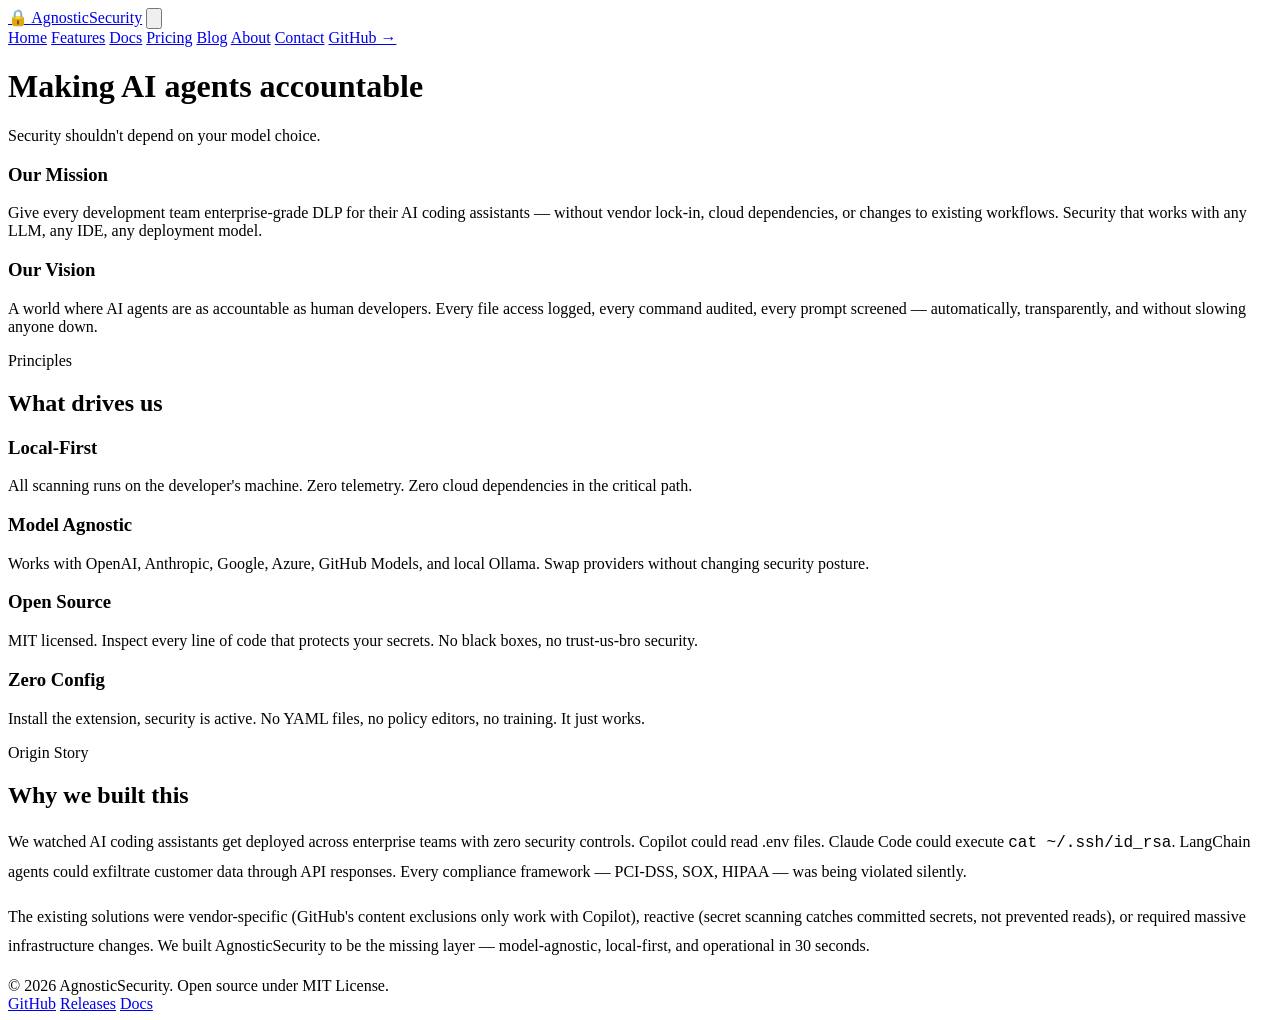
==== about.html @ e96e325e "feat: add features, pricing, blog, about, and contact pages Matches sentinel-site page structure: 7 " ====
<!DOCTYPE html>
<html lang="en">
<head>
  <meta charset="UTF-8">
  <meta name="viewport" content="width=device-width, initial-scale=1.0">
  <title>About — AgnosticSecurity</title>
  <link rel="icon" href="data:image/svg+xml,<svg xmlns='http://www.w3.org/2000/svg' viewBox='0 0 100 100'><text y='.9em' font-size='90'>🔒</text></svg>">
  <link rel="preconnect" href="https://fonts.googleapis.com">
  <link rel="preconnect" href="https://fonts.gstatic.com" crossorigin>
  <link href="https://fonts.googleapis.com/css2?family=Inter:wght@400;500;600;700;800&family=JetBrains+Mono:wght@400;500;600&display=swap" rel="stylesheet">
  <link rel="stylesheet" href="css/style.css">
</head>
<body>
  <nav class="nav">
    <div class="nav-inner">
      <a href="index.html" class="nav-brand"><span class="icon">🔒</span> <span class="highlight">Agnostic</span>Security</a>
      <button class="nav-toggle" aria-label="Menu"><svg viewBox="0 0 24 24" fill="none" stroke="currentColor" stroke-width="2"><path d="M4 6h16M4 12h16M4 18h16"/></svg></button>
      <div class="nav-links">
        <a href="index.html">Home</a>
        <a href="features.html">Features</a>
        <a href="docs.html">Docs</a>
        <a href="pricing.html">Pricing</a>
        <a href="blog.html">Blog</a>
        <a href="about.html" class="active">About</a>
        <a href="contact.html">Contact</a>
        <a href="https://github.com/kaushikdharamshi/AgnosticSecurity" class="nav-cta">GitHub →</a>
      </div>
    </div>
  </nav>

  <div class="page-header">
    <h1>Making AI agents accountable</h1>
    <p>Security shouldn't depend on your model choice.</p>
  </div>

  <section>
    <div class="container">
      <div class="grid-2">
        <div class="card">
          <h3>Our Mission</h3>
          <p>Give every development team enterprise-grade DLP for their AI coding assistants — without vendor lock-in, cloud dependencies, or changes to existing workflows. Security that works with any LLM, any IDE, any deployment model.</p>
        </div>
        <div class="card">
          <h3>Our Vision</h3>
          <p>A world where AI agents are as accountable as human developers. Every file access logged, every command audited, every prompt screened — automatically, transparently, and without slowing anyone down.</p>
        </div>
      </div>
    </div>
  </section>

  <section class="bg-warm">
    <div class="container">
      <div class="section-header center">
        <span class="section-eyebrow"><span class="dot"></span> Principles</span>
        <h2 class="section-title">What drives us</h2>
      </div>
      <div class="grid-4">
        <div class="card">
          <h3>Local-First</h3>
          <p>All scanning runs on the developer's machine. Zero telemetry. Zero cloud dependencies in the critical path.</p>
        </div>
        <div class="card">
          <h3>Model Agnostic</h3>
          <p>Works with OpenAI, Anthropic, Google, Azure, GitHub Models, and local Ollama. Swap providers without changing security posture.</p>
        </div>
        <div class="card">
          <h3>Open Source</h3>
          <p>MIT licensed. Inspect every line of code that protects your secrets. No black boxes, no trust-us-bro security.</p>
        </div>
        <div class="card">
          <h3>Zero Config</h3>
          <p>Install the extension, security is active. No YAML files, no policy editors, no training. It just works.</p>
        </div>
      </div>
    </div>
  </section>

  <section>
    <div class="container">
      <div class="section-header center">
        <span class="section-eyebrow"><span class="dot"></span> Origin Story</span>
        <h2 class="section-title">Why we built this</h2>
      </div>
      <div class="container-narrow">
        <p style="color: var(--text-secondary); line-height: 1.8; font-size: 1rem;">
          We watched AI coding assistants get deployed across enterprise teams with zero security controls. Copilot could read .env files. Claude Code could execute <code>cat ~/.ssh/id_rsa</code>. LangChain agents could exfiltrate customer data through API responses. Every compliance framework — PCI-DSS, SOX, HIPAA — was being violated silently.
        </p>
        <p style="color: var(--text-secondary); line-height: 1.8; font-size: 1rem; margin-top: 1rem;">
          The existing solutions were vendor-specific (GitHub's content exclusions only work with Copilot), reactive (secret scanning catches committed secrets, not prevented reads), or required massive infrastructure changes. We built AgnosticSecurity to be the missing layer — model-agnostic, local-first, and operational in 30 seconds.
        </p>
      </div>
    </div>
  </section>

  <footer class="simple-footer">
    <div class="simple-footer-inner">
      <span class="simple-footer-copy">© 2026 AgnosticSecurity. Open source under MIT License.</span>
      <div class="simple-footer-links">
        <a href="https://github.com/kaushikdharamshi/AgnosticSecurity">GitHub</a>
        <a href="https://github.com/kaushikdharamshi/AgnosticSecurity/releases">Releases</a>
        <a href="docs.html">Docs</a>
      </div>
    </div>
  </footer>
  <script src="js/main.js"></script>
</body>
</html>
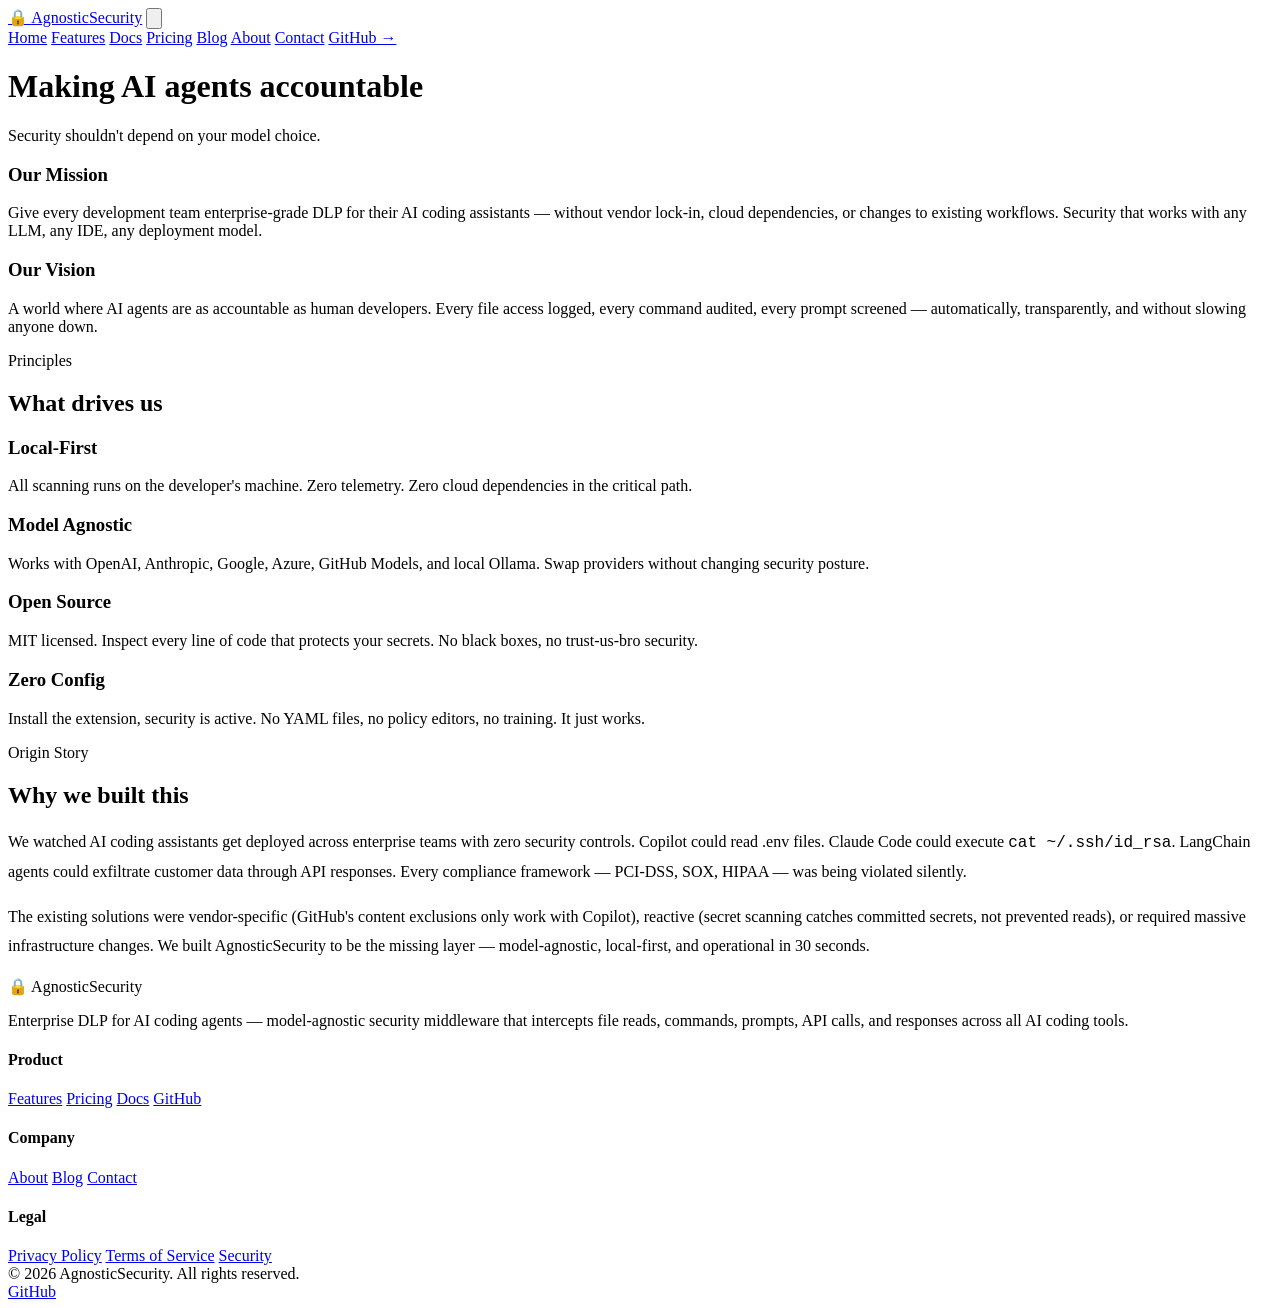
==== commit 924d1c5a: "fix: match sentinel site structure — full footer, split name fields, GPay payment, team profiles - A" ====
--- a/about.html
+++ b/about.html
@@ -92,13 +92,38 @@
     </div>
   </section>
 
-  <footer class="simple-footer">
-    <div class="simple-footer-inner">
-      <span class="simple-footer-copy">© 2026 AgnosticSecurity. Open source under MIT License.</span>
-      <div class="simple-footer-links">
-        <a href="https://github.com/kaushikdharamshi/AgnosticSecurity">GitHub</a>
-        <a href="https://github.com/kaushikdharamshi/AgnosticSecurity/releases">Releases</a>
-        <a href="docs.html">Docs</a>
+    <footer class="footer">
+    <div class="container">
+      <div class="footer-grid">
+        <div>
+          <div class="footer-brand"><span class="icon">🔒</span> AgnosticSecurity</div>
+          <p class="footer-desc">Enterprise DLP for AI coding agents — model-agnostic security middleware that intercepts file reads, commands, prompts, API calls, and responses across all AI coding tools.</p>
+        </div>
+        <div>
+          <h4>Product</h4>
+          <a href="features.html" class="footer-link">Features</a>
+          <a href="pricing.html" class="footer-link">Pricing</a>
+          <a href="docs.html" class="footer-link">Docs</a>
+          <a href="https://github.com/kaushikdharamshi/AgnosticSecurity" target="_blank" class="footer-link">GitHub</a>
+        </div>
+        <div>
+          <h4>Company</h4>
+          <a href="about.html" class="footer-link">About</a>
+          <a href="blog.html" class="footer-link">Blog</a>
+          <a href="contact.html" class="footer-link">Contact</a>
+        </div>
+        <div>
+          <h4>Legal</h4>
+          <a href="#" class="footer-link">Privacy Policy</a>
+          <a href="#" class="footer-link">Terms of Service</a>
+          <a href="#" class="footer-link">Security</a>
+        </div>
+      </div>
+      <div class="footer-bottom">
+        <span class="footer-copy">&copy; 2026 AgnosticSecurity. All rights reserved.</span>
+        <div class="footer-socials">
+          <a href="https://github.com/kaushikdharamshi/AgnosticSecurity" target="_blank">GitHub</a>
+        </div>
       </div>
     </div>
   </footer>
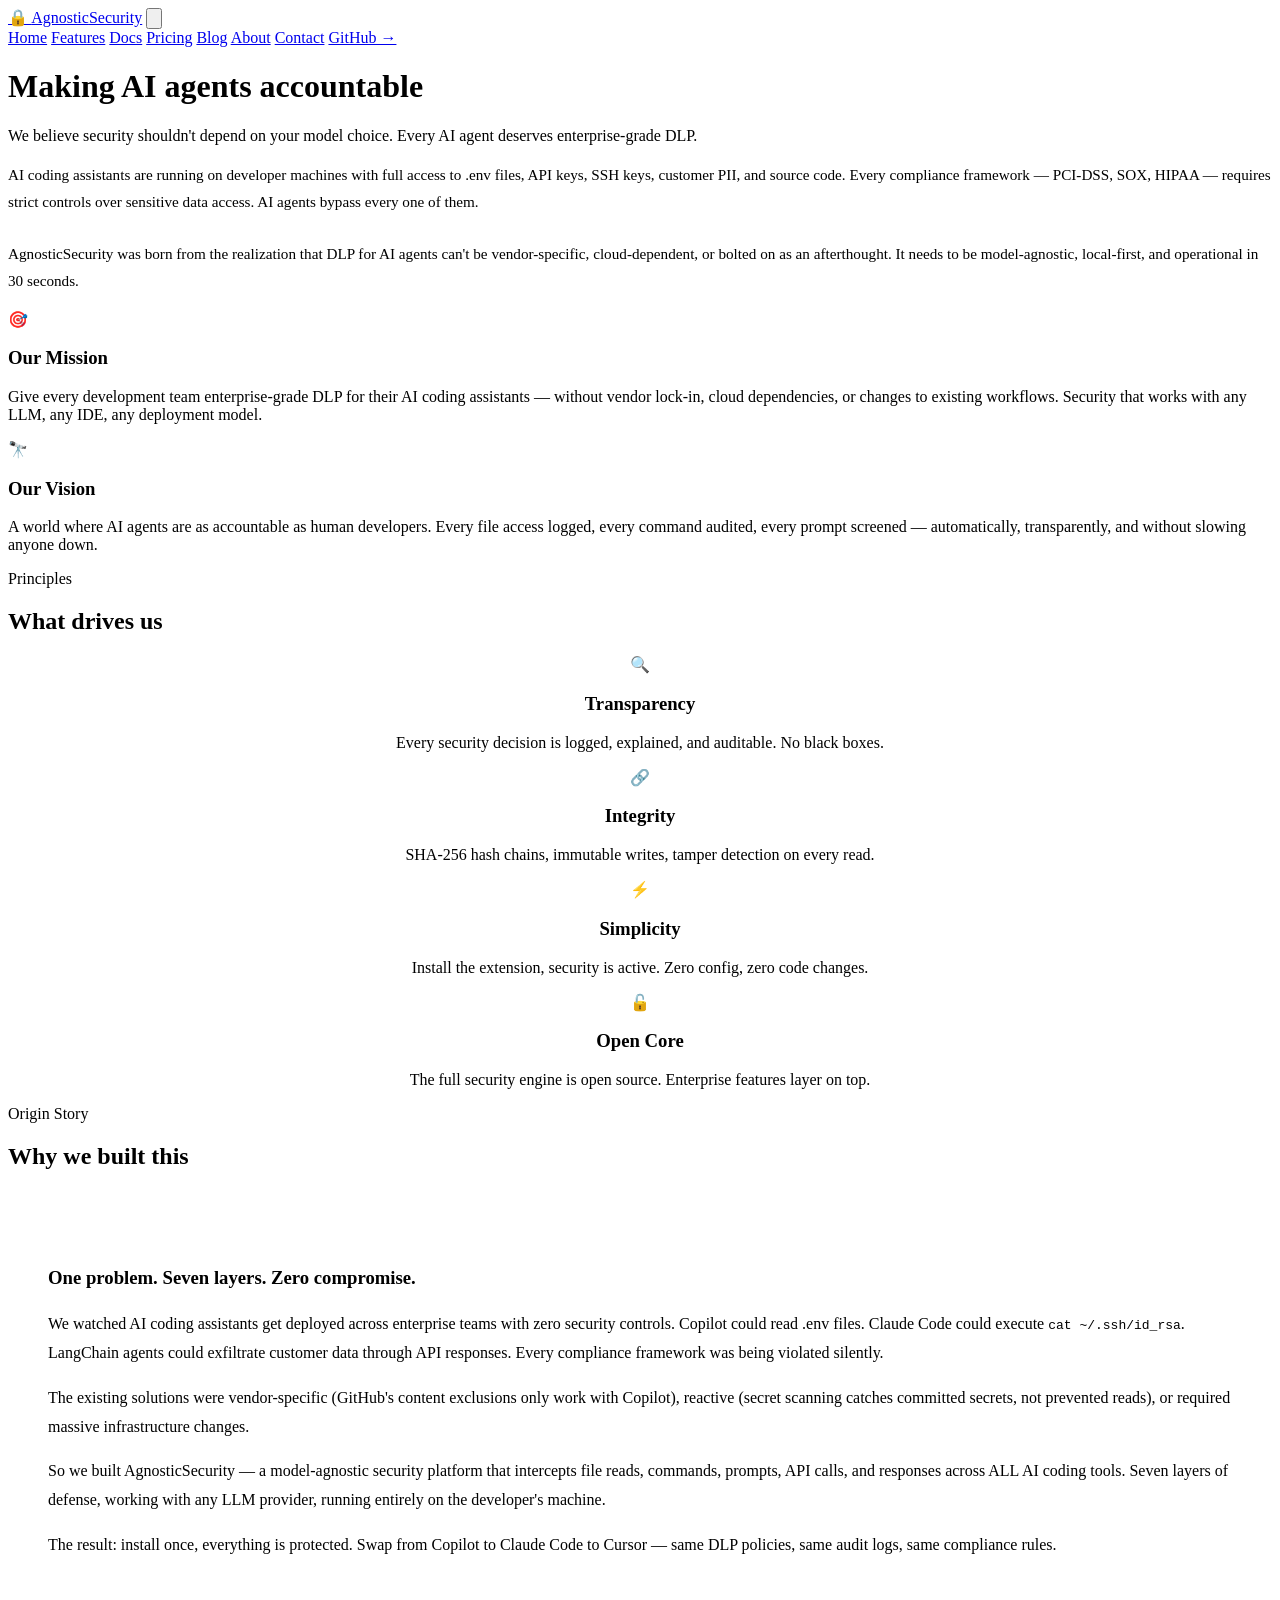
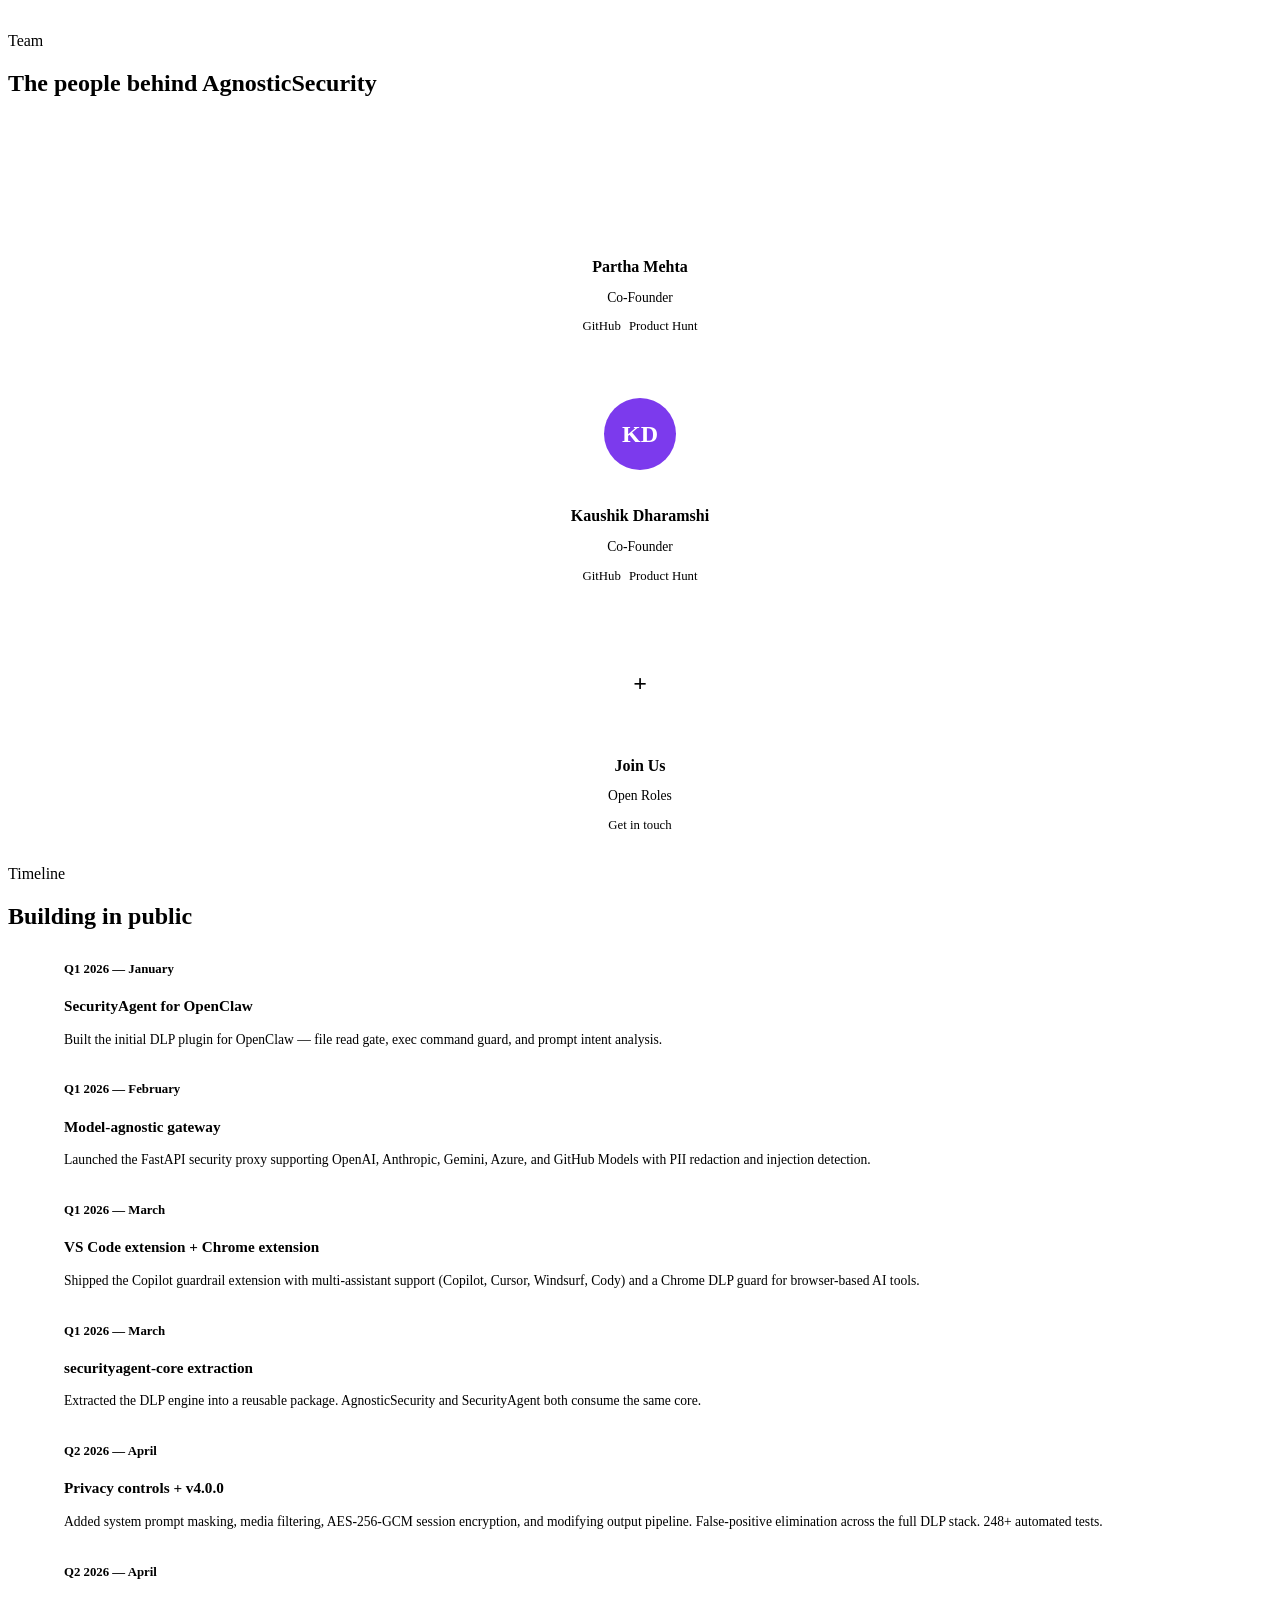
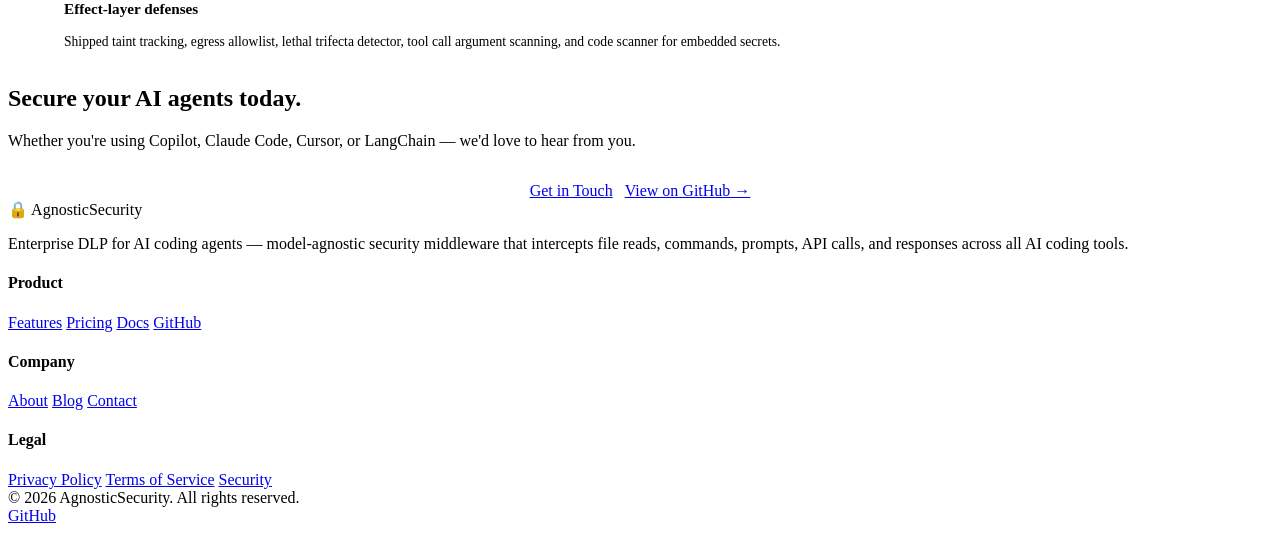
==== commit 1f8ccd5d: "fix: match sentinel — INR pricing, team cards, timeline, story block Pricing: changed from USD to IN" ====
--- a/about.html
+++ b/about.html
@@ -4,11 +4,32 @@
   <meta charset="UTF-8">
   <meta name="viewport" content="width=device-width, initial-scale=1.0">
   <title>About — AgnosticSecurity</title>
+  <meta name="description" content="Making AI agents accountable. Security shouldn't depend on your model choice.">
   <link rel="icon" href="data:image/svg+xml,<svg xmlns='http://www.w3.org/2000/svg' viewBox='0 0 100 100'><text y='.9em' font-size='90'>🔒</text></svg>">
   <link rel="preconnect" href="https://fonts.googleapis.com">
   <link rel="preconnect" href="https://fonts.gstatic.com" crossorigin>
   <link href="https://fonts.googleapis.com/css2?family=Inter:wght@400;500;600;700;800&family=JetBrains+Mono:wght@400;500;600&display=swap" rel="stylesheet">
   <link rel="stylesheet" href="css/style.css">
+  <style>
+    .story-block{background:var(--bg-surface);border:1px solid var(--border);border-radius:16px;padding:2.5rem;margin:2rem 0;line-height:1.8;color:var(--text-secondary);}
+    .story-block h3{color:var(--text);margin-bottom:1rem;}
+    .story-block p{margin-bottom:1rem;}
+    .story-block p:last-child{margin-bottom:0;}
+    .team-card{background:var(--bg-surface);border:1px solid var(--border);border-radius:16px;padding:2rem;text-align:center;}
+    .team-card .avatar{width:72px;height:72px;border-radius:50%;background:var(--accent);color:#fff;display:inline-flex;align-items:center;justify-content:center;font-size:1.5rem;font-weight:700;margin-bottom:1rem;}
+    .team-card h4{margin-bottom:0.25rem;}
+    .team-card p{font-size:0.85rem;color:var(--text-secondary);}
+    .team-social{display:flex;gap:0.5rem;justify-content:center;margin-top:0.75rem;}
+    .team-social a{font-size:0.8rem;color:var(--accent);text-decoration:none;}
+    .team-social a:hover{text-decoration:underline;}
+    .timeline{position:relative;padding-left:2rem;margin:2rem 0;}
+    .timeline::before{content:'';position:absolute;left:0;top:0;bottom:0;width:2px;background:var(--border);}
+    .timeline-item{position:relative;margin-bottom:2rem;padding-left:1.5rem;}
+    .timeline-item::before{content:'';position:absolute;left:-2.05rem;top:0.35rem;width:12px;height:12px;border-radius:50%;background:var(--accent);border:2px solid var(--bg);}
+    .timeline-item h4{margin-bottom:0.25rem;font-size:0.95rem;}
+    .timeline-item p{font-size:0.85rem;color:var(--text-secondary);line-height:1.6;}
+    .timeline-item .timeline-date{font-size:0.8rem;color:var(--accent);font-weight:600;margin-bottom:0.25rem;}
+  </style>
 </head>
 <body>
   <nav class="nav">
@@ -23,81 +44,192 @@
         <a href="blog.html">Blog</a>
         <a href="about.html" class="active">About</a>
         <a href="contact.html">Contact</a>
-        <a href="https://github.com/kaushikdharamshi/AgnosticSecurity" class="nav-cta">GitHub →</a>
+        <a href="https://github.com/kaushikdharamshi/AgnosticSecurity" class="nav-cta">GitHub &rarr;</a>
       </div>
     </div>
   </nav>
 
   <div class="page-header">
     <h1>Making AI agents accountable</h1>
-    <p>Security shouldn't depend on your model choice.</p>
+    <p>We believe security shouldn't depend on your model choice. Every AI agent deserves enterprise-grade DLP.</p>
   </div>
 
+  <!-- Intro -->
   <section>
-    <div class="container">
-      <div class="grid-2">
+    <div class="container-narrow">
+      <div class="fade-in" style="font-size:0.95rem;color:var(--text-secondary);line-height:1.8;">
+        <p style="margin-bottom:1.5rem;">AI coding assistants are running on developer machines with full access to .env files, API keys, SSH keys, customer PII, and source code. Every compliance framework &mdash; PCI-DSS, SOX, HIPAA &mdash; requires strict controls over sensitive data access. AI agents bypass every one of them.</p>
+        <p>AgnosticSecurity was born from the realization that DLP for AI agents can't be vendor-specific, cloud-dependent, or bolted on as an afterthought. It needs to be model-agnostic, local-first, and operational in 30 seconds.</p>
+      </div>
+    </div>
+  </section>
+
+  <!-- Mission / Vision -->
+  <section class="bg-warm">
+    <div class="container">
+      <div class="grid-2 fade-in" style="gap:2rem;">
         <div class="card">
+          <div class="card-icon indigo">🎯</div>
           <h3>Our Mission</h3>
-          <p>Give every development team enterprise-grade DLP for their AI coding assistants — without vendor lock-in, cloud dependencies, or changes to existing workflows. Security that works with any LLM, any IDE, any deployment model.</p>
+          <p>Give every development team enterprise-grade DLP for their AI coding assistants &mdash; without vendor lock-in, cloud dependencies, or changes to existing workflows. Security that works with any LLM, any IDE, any deployment model.</p>
         </div>
         <div class="card">
+          <div class="card-icon purple">🔭</div>
           <h3>Our Vision</h3>
-          <p>A world where AI agents are as accountable as human developers. Every file access logged, every command audited, every prompt screened — automatically, transparently, and without slowing anyone down.</p>
-        </div>
-      </div>
-    </div>
-  </section>
-
-  <section class="bg-warm">
-    <div class="container">
-      <div class="section-header center">
+          <p>A world where AI agents are as accountable as human developers. Every file access logged, every command audited, every prompt screened &mdash; automatically, transparently, and without slowing anyone down.</p>
+        </div>
+      </div>
+    </div>
+  </section>
+
+  <!-- Principles -->
+  <section>
+    <div class="container">
+      <div class="section-header center fade-in">
         <span class="section-eyebrow"><span class="dot"></span> Principles</span>
         <h2 class="section-title">What drives us</h2>
       </div>
-      <div class="grid-4">
-        <div class="card">
-          <h3>Local-First</h3>
-          <p>All scanning runs on the developer's machine. Zero telemetry. Zero cloud dependencies in the critical path.</p>
-        </div>
-        <div class="card">
-          <h3>Model Agnostic</h3>
-          <p>Works with OpenAI, Anthropic, Google, Azure, GitHub Models, and local Ollama. Swap providers without changing security posture.</p>
-        </div>
-        <div class="card">
-          <h3>Open Source</h3>
-          <p>MIT licensed. Inspect every line of code that protects your secrets. No black boxes, no trust-us-bro security.</p>
-        </div>
-        <div class="card">
-          <h3>Zero Config</h3>
-          <p>Install the extension, security is active. No YAML files, no policy editors, no training. It just works.</p>
-        </div>
-      </div>
-    </div>
-  </section>
-
-  <section>
-    <div class="container">
-      <div class="section-header center">
+      <div class="grid-4 fade-in">
+        <div class="card" style="text-align:center;">
+          <div class="card-icon indigo" style="margin:0 auto 1rem;">🔍</div>
+          <h3>Transparency</h3>
+          <p>Every security decision is logged, explained, and auditable. No black boxes.</p>
+        </div>
+        <div class="card" style="text-align:center;">
+          <div class="card-icon green" style="margin:0 auto 1rem;">🔗</div>
+          <h3>Integrity</h3>
+          <p>SHA-256 hash chains, immutable writes, tamper detection on every read.</p>
+        </div>
+        <div class="card" style="text-align:center;">
+          <div class="card-icon orange" style="margin:0 auto 1rem;">⚡</div>
+          <h3>Simplicity</h3>
+          <p>Install the extension, security is active. Zero config, zero code changes.</p>
+        </div>
+        <div class="card" style="text-align:center;">
+          <div class="card-icon purple" style="margin:0 auto 1rem;">🔓</div>
+          <h3>Open Core</h3>
+          <p>The full security engine is open source. Enterprise features layer on top.</p>
+        </div>
+      </div>
+    </div>
+  </section>
+
+  <!-- Origin Story -->
+  <section class="bg-warm">
+    <div class="container-narrow">
+      <div class="section-header fade-in">
         <span class="section-eyebrow"><span class="dot"></span> Origin Story</span>
         <h2 class="section-title">Why we built this</h2>
       </div>
-      <div class="container-narrow">
-        <p style="color: var(--text-secondary); line-height: 1.8; font-size: 1rem;">
-          We watched AI coding assistants get deployed across enterprise teams with zero security controls. Copilot could read .env files. Claude Code could execute <code>cat ~/.ssh/id_rsa</code>. LangChain agents could exfiltrate customer data through API responses. Every compliance framework — PCI-DSS, SOX, HIPAA — was being violated silently.
-        </p>
-        <p style="color: var(--text-secondary); line-height: 1.8; font-size: 1rem; margin-top: 1rem;">
-          The existing solutions were vendor-specific (GitHub's content exclusions only work with Copilot), reactive (secret scanning catches committed secrets, not prevented reads), or required massive infrastructure changes. We built AgnosticSecurity to be the missing layer — model-agnostic, local-first, and operational in 30 seconds.
-        </p>
-      </div>
-    </div>
-  </section>
-
-    <footer class="footer">
+      <div class="story-block fade-in">
+        <h3>One problem. Seven layers. Zero compromise.</h3>
+        <p>We watched AI coding assistants get deployed across enterprise teams with zero security controls. Copilot could read .env files. Claude Code could execute <code>cat ~/.ssh/id_rsa</code>. LangChain agents could exfiltrate customer data through API responses. Every compliance framework was being violated silently.</p>
+        <p>The existing solutions were vendor-specific (GitHub's content exclusions only work with Copilot), reactive (secret scanning catches committed secrets, not prevented reads), or required massive infrastructure changes.</p>
+        <p>So we built AgnosticSecurity &mdash; a model-agnostic security platform that intercepts file reads, commands, prompts, API calls, and responses across ALL AI coding tools. Seven layers of defense, working with any LLM provider, running entirely on the developer's machine.</p>
+        <p>The result: install once, everything is protected. Swap from Copilot to Claude Code to Cursor &mdash; same DLP policies, same audit logs, same compliance rules.</p>
+      </div>
+    </div>
+  </section>
+
+  <!-- Team -->
+  <section>
+    <div class="container">
+      <div class="section-header center fade-in">
+        <span class="section-eyebrow"><span class="dot"></span> Team</span>
+        <h2 class="section-title">The people behind AgnosticSecurity</h2>
+      </div>
+      <div class="grid-4 fade-in">
+        <div class="team-card">
+          <div class="avatar">PM</div>
+          <h4>Partha Mehta</h4>
+          <p>Co-Founder</p>
+          <div class="team-social">
+            <a href="https://github.com/parthamehta123" target="_blank">GitHub</a>
+            <a href="https://www.producthunt.com/@partha_mehta" target="_blank">Product Hunt</a>
+          </div>
+        </div>
+        <div class="team-card">
+          <div class="avatar" style="background:#7c3aed;">KD</div>
+          <h4>Kaushik Dharamshi</h4>
+          <p>Co-Founder</p>
+          <div class="team-social">
+            <a href="https://github.com/kaushikdharamshi" target="_blank">GitHub</a>
+            <a href="https://www.producthunt.com/@kaushik_dharamshi" target="_blank">Product Hunt</a>
+          </div>
+        </div>
+        <div class="team-card">
+          <div class="avatar" style="background:var(--border);color:var(--text-secondary);">+</div>
+          <h4>Join Us</h4>
+          <p>Open Roles</p>
+          <div class="team-social">
+            <a href="contact.html">Get in touch</a>
+          </div>
+        </div>
+      </div>
+    </div>
+  </section>
+
+  <!-- Timeline -->
+  <section class="bg-warm">
+    <div class="container-narrow">
+      <div class="section-header fade-in">
+        <span class="section-eyebrow"><span class="dot"></span> Timeline</span>
+        <h2 class="section-title">Building in public</h2>
+      </div>
+      <div class="timeline fade-in">
+        <div class="timeline-item">
+          <div class="timeline-date">Q1 2026 — January</div>
+          <h4>SecurityAgent for OpenClaw</h4>
+          <p>Built the initial DLP plugin for OpenClaw — file read gate, exec command guard, and prompt intent analysis.</p>
+        </div>
+        <div class="timeline-item">
+          <div class="timeline-date">Q1 2026 — February</div>
+          <h4>Model-agnostic gateway</h4>
+          <p>Launched the FastAPI security proxy supporting OpenAI, Anthropic, Gemini, Azure, and GitHub Models with PII redaction and injection detection.</p>
+        </div>
+        <div class="timeline-item">
+          <div class="timeline-date">Q1 2026 — March</div>
+          <h4>VS Code extension + Chrome extension</h4>
+          <p>Shipped the Copilot guardrail extension with multi-assistant support (Copilot, Cursor, Windsurf, Cody) and a Chrome DLP guard for browser-based AI tools.</p>
+        </div>
+        <div class="timeline-item">
+          <div class="timeline-date">Q1 2026 — March</div>
+          <h4>securityagent-core extraction</h4>
+          <p>Extracted the DLP engine into a reusable package. AgnosticSecurity and SecurityAgent both consume the same core.</p>
+        </div>
+        <div class="timeline-item">
+          <div class="timeline-date">Q2 2026 — April</div>
+          <h4>Privacy controls + v4.0.0</h4>
+          <p>Added system prompt masking, media filtering, AES-256-GCM session encryption, and modifying output pipeline. False-positive elimination across the full DLP stack. 248+ automated tests.</p>
+        </div>
+        <div class="timeline-item">
+          <div class="timeline-date">Q2 2026 — April</div>
+          <h4>Effect-layer defenses</h4>
+          <p>Shipped taint tracking, egress allowlist, lethal trifecta detector, tool call argument scanning, and code scanner for embedded secrets.</p>
+        </div>
+      </div>
+    </div>
+  </section>
+
+  <!-- CTA -->
+  <section class="cta-section">
+    <div class="container-narrow fade-in">
+      <h2 class="section-title" style="position:relative;z-index:1;">Secure your AI agents today.</h2>
+      <p class="section-sub" style="margin:1rem auto 2rem;position:relative;z-index:1;">Whether you're using Copilot, Claude Code, Cursor, or LangChain &mdash; we'd love to hear from you.</p>
+      <div style="display:flex;gap:0.75rem;justify-content:center;flex-wrap:wrap;position:relative;z-index:1;">
+        <a href="contact.html" class="btn btn-primary btn-lg">Get in Touch</a>
+        <a href="https://github.com/kaushikdharamshi/AgnosticSecurity" target="_blank" class="btn btn-outline btn-lg">View on GitHub &rarr;</a>
+      </div>
+    </div>
+  </section>
+
+  <!-- Footer -->
+  <footer class="footer">
     <div class="container">
       <div class="footer-grid">
         <div>
           <div class="footer-brand"><span class="icon">🔒</span> AgnosticSecurity</div>
-          <p class="footer-desc">Enterprise DLP for AI coding agents — model-agnostic security middleware that intercepts file reads, commands, prompts, API calls, and responses across all AI coding tools.</p>
+          <p class="footer-desc">Enterprise DLP for AI coding agents &mdash; model-agnostic security middleware that intercepts file reads, commands, prompts, API calls, and responses across all AI coding tools.</p>
         </div>
         <div>
           <h4>Product</h4>
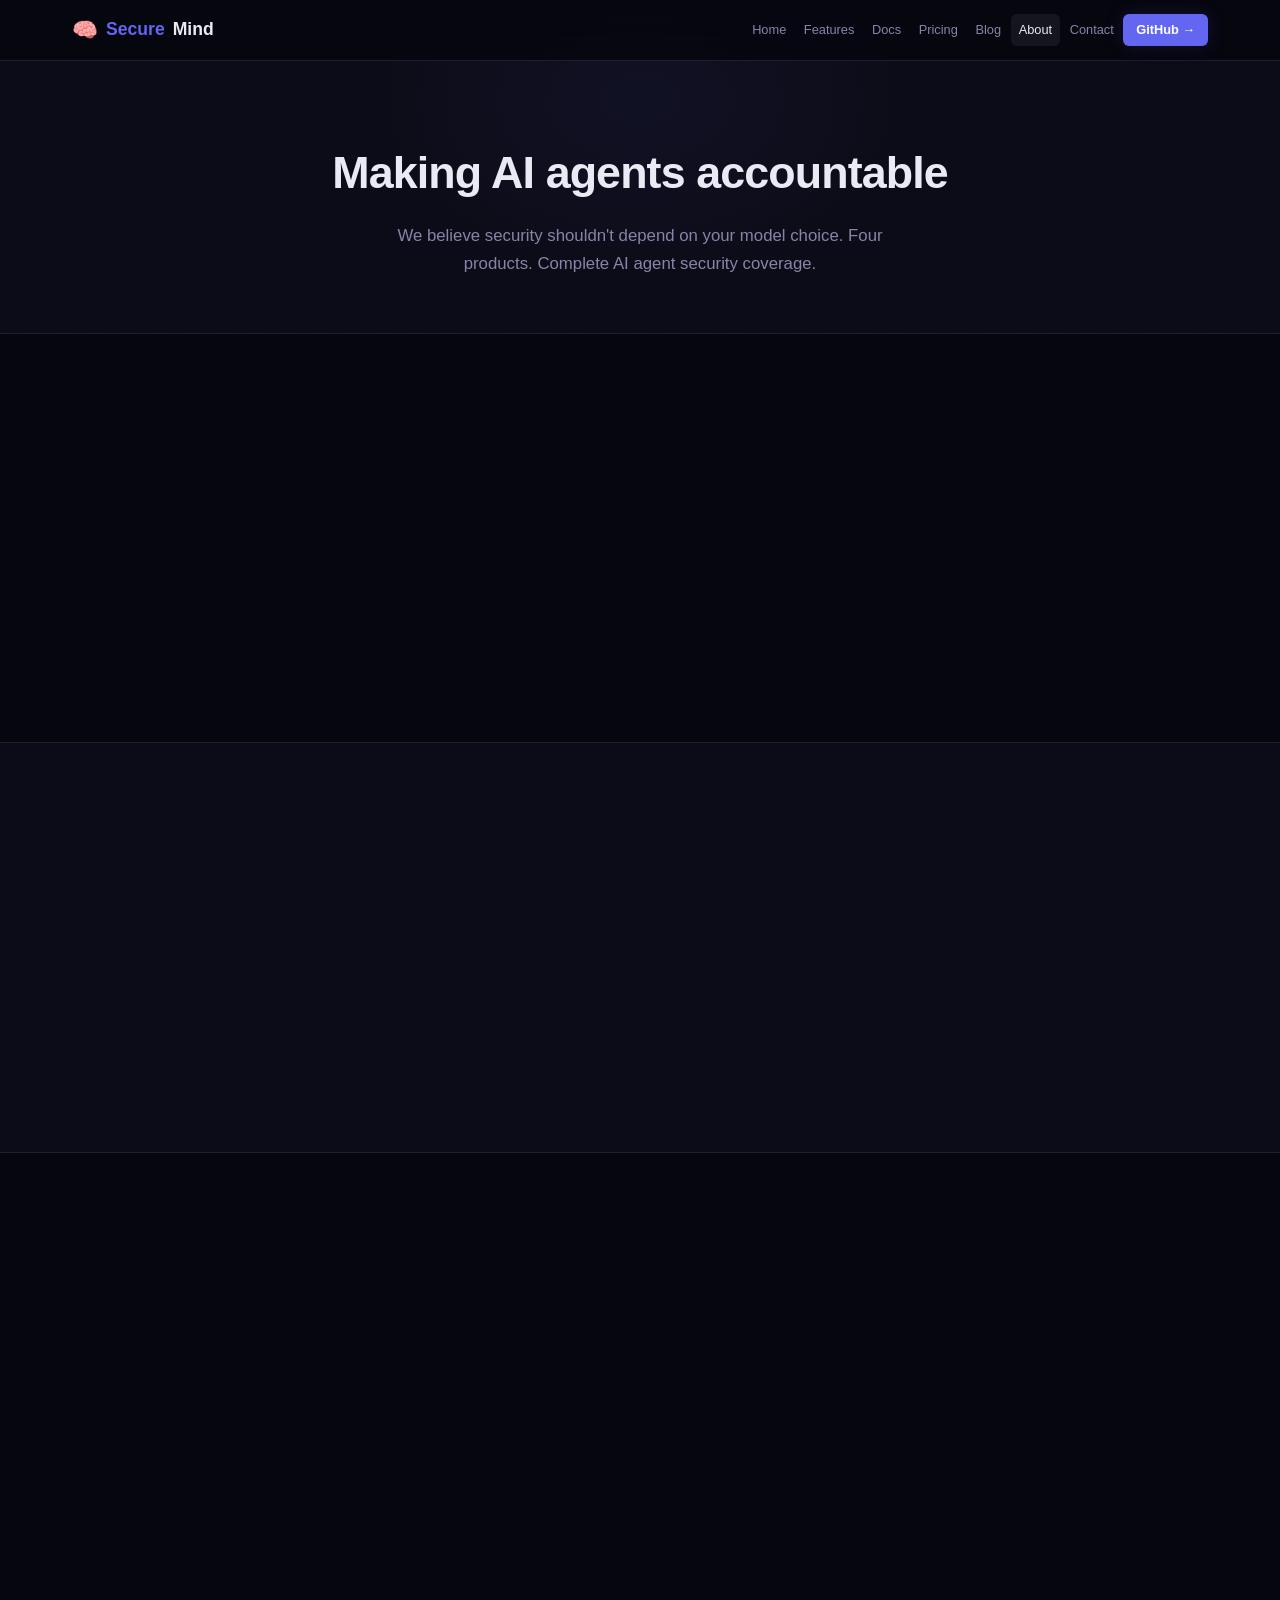
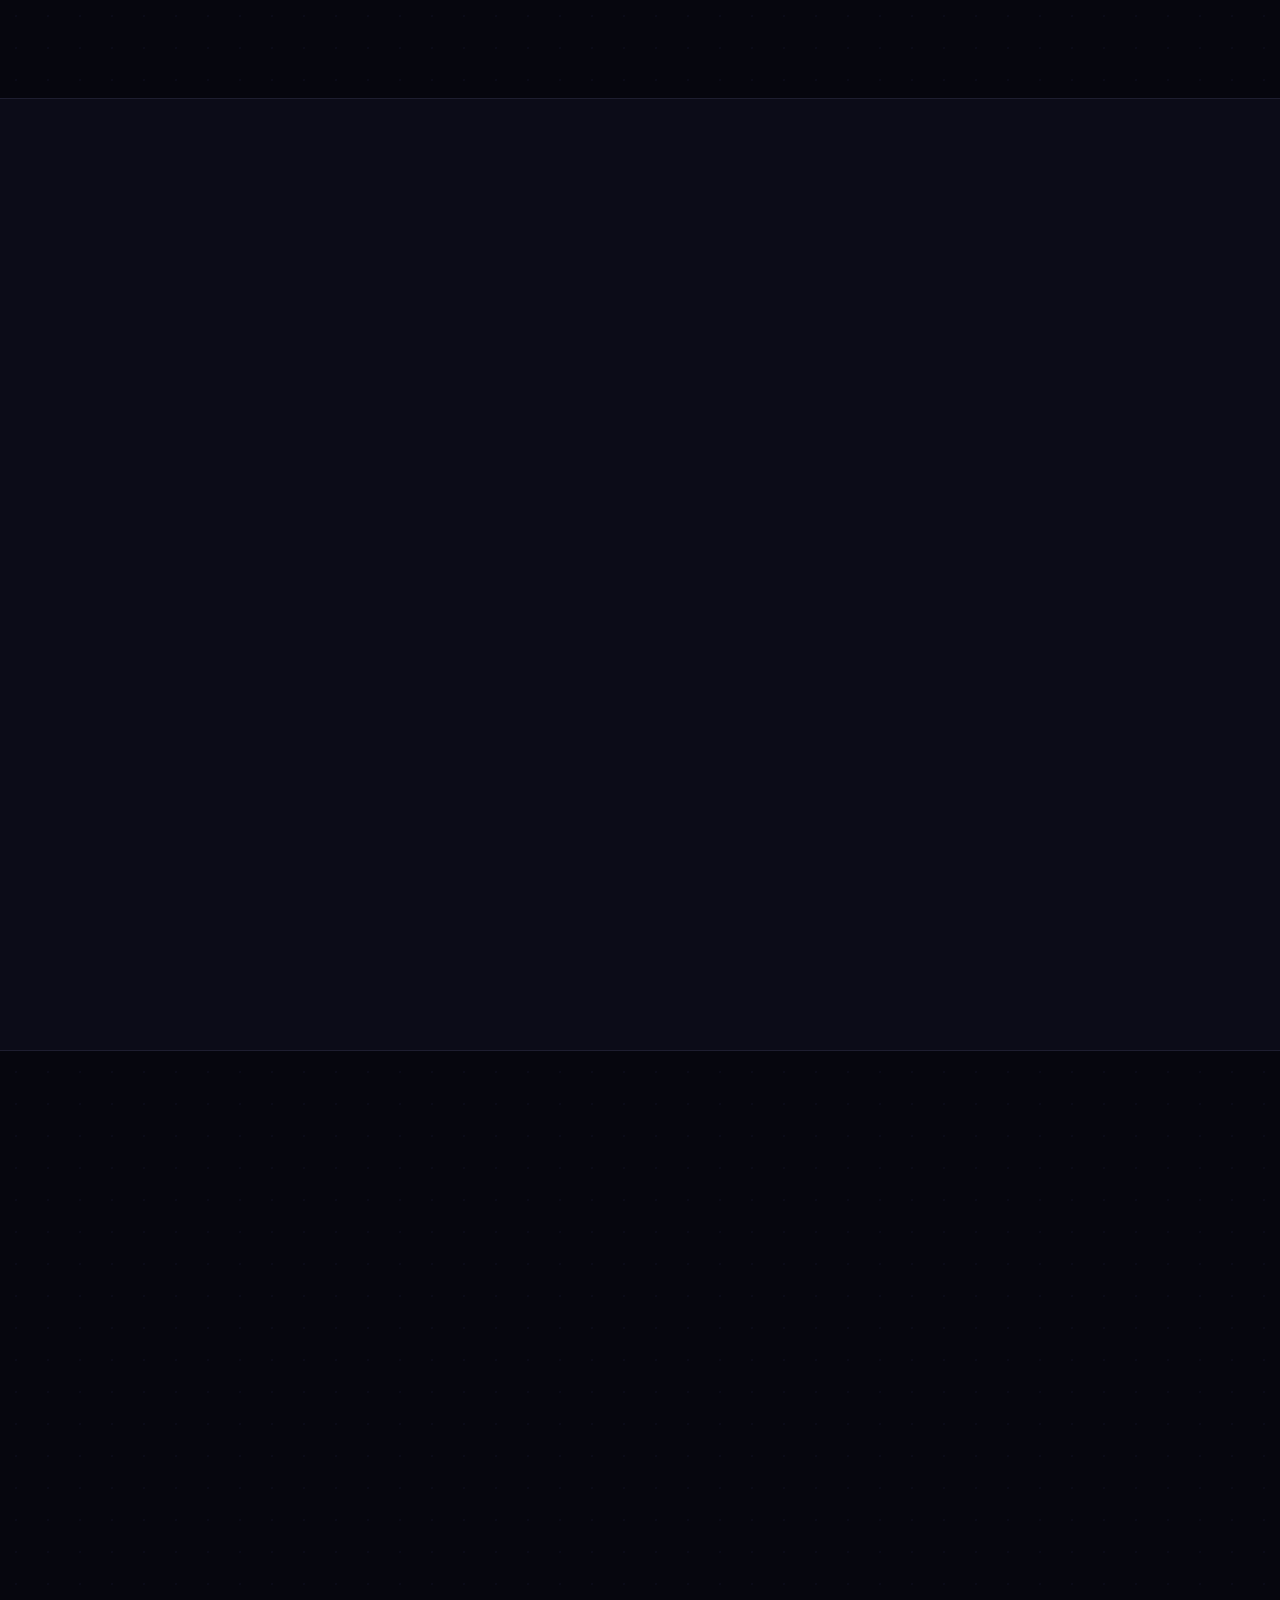
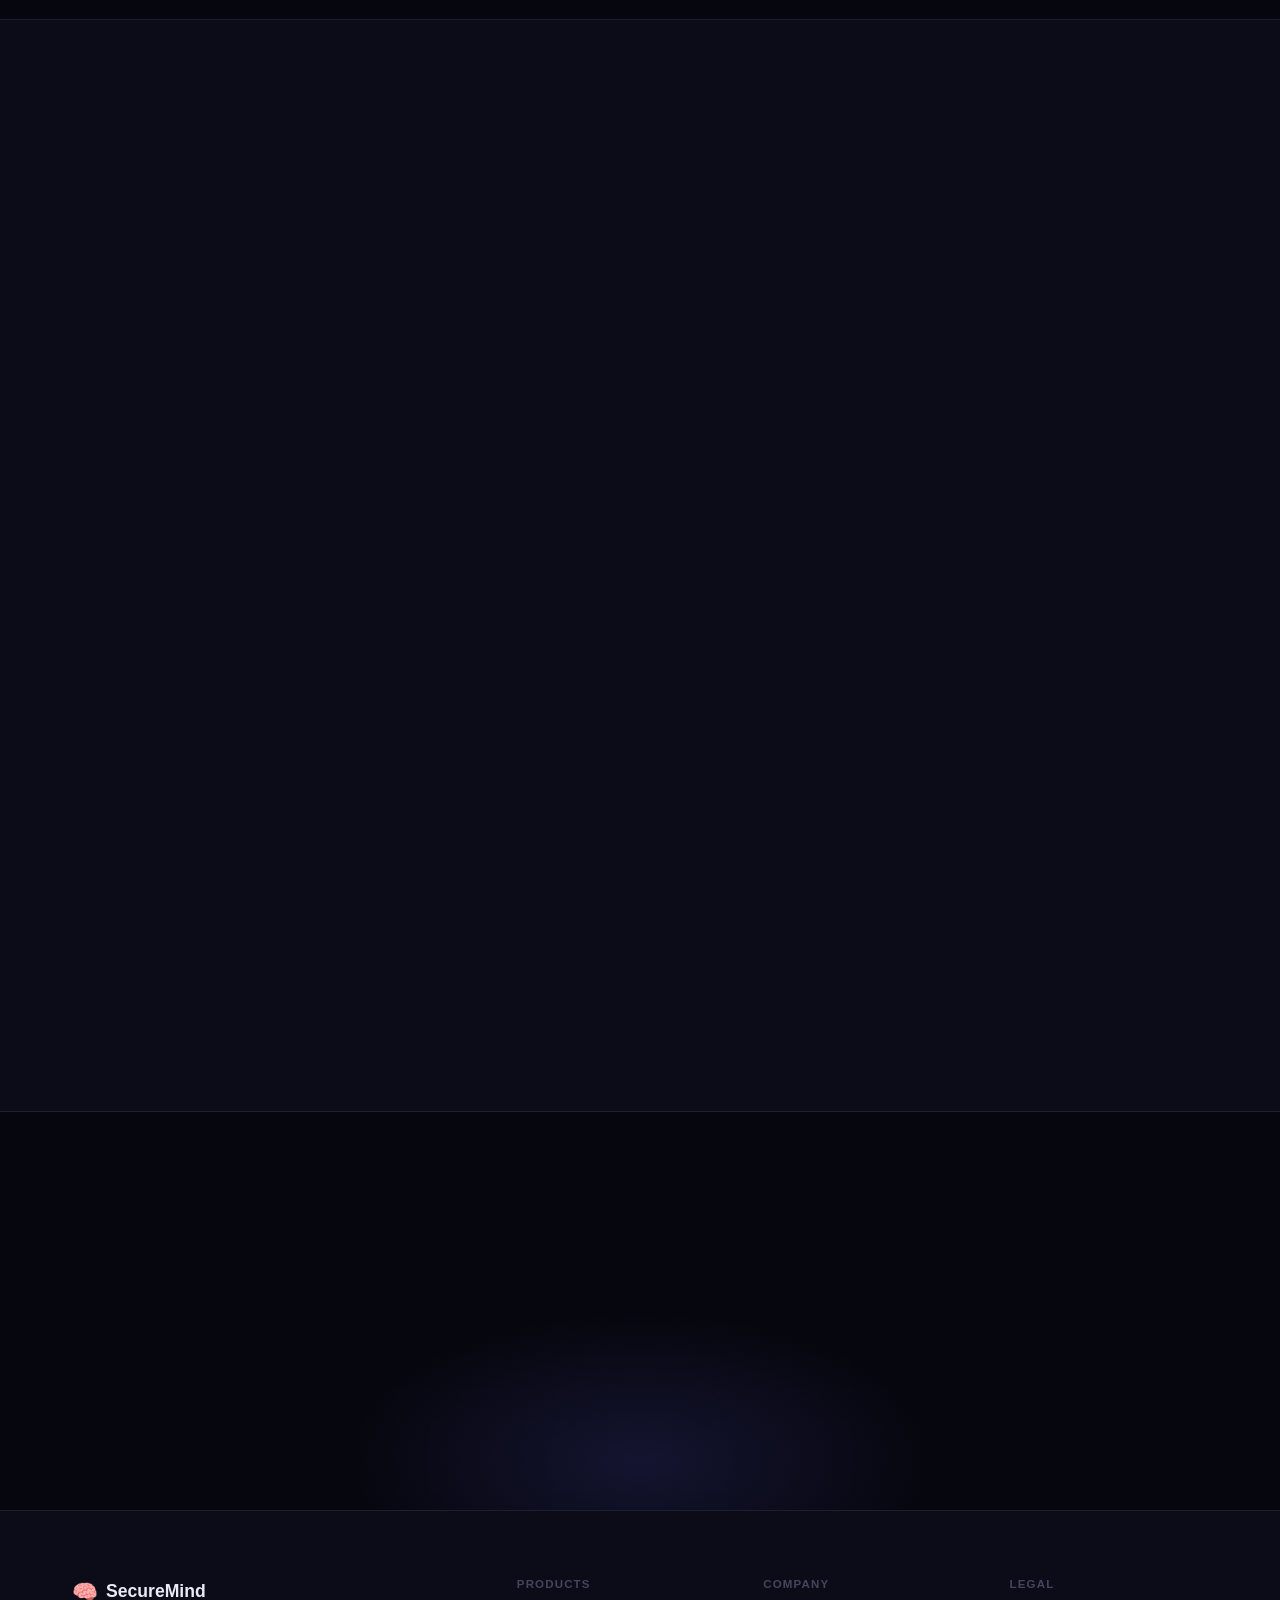
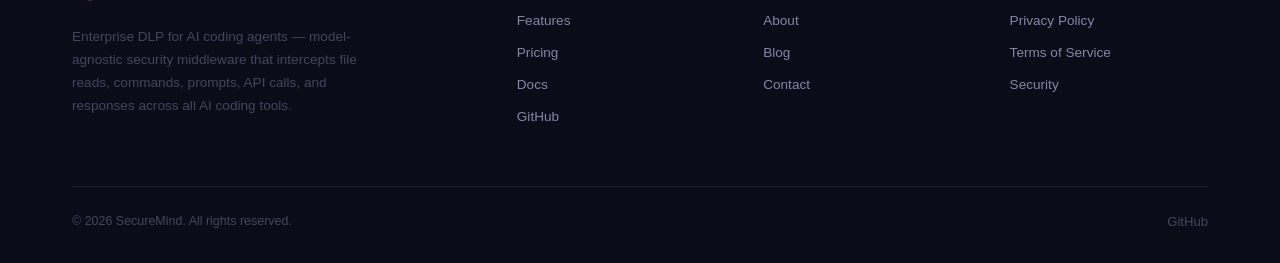
==== commit 12ecae5f: "feat: rebrand to SecureMind platform with 4 products - Redesign homepage as multi-product platform p" ====
--- a/about.html
+++ b/about.html
@@ -3,9 +3,24 @@
 <head>
   <meta charset="UTF-8">
   <meta name="viewport" content="width=device-width, initial-scale=1.0">
-  <title>About — AgnosticSecurity</title>
-  <meta name="description" content="Making AI agents accountable. Security shouldn't depend on your model choice.">
-  <link rel="icon" href="data:image/svg+xml,<svg xmlns='http://www.w3.org/2000/svg' viewBox='0 0 100 100'><text y='.9em' font-size='90'>🔒</text></svg>">
+  <title>About SecureMind — Mission, Team & Story</title>
+  <meta name="description" content="Learn about SecureMind's mission to make AI coding agents accountable. Security shouldn't depend on your model choice. Meet the team building model-agnostic DLP.">
+  <meta name="keywords" content="SecureMind team, AI security mission, DLP for AI agents, model-agnostic security, AI agent accountability">
+  <meta name="author" content="SecureMind">
+  <meta name="robots" content="index, follow">
+  <link rel="canonical" href="https://securemind.live/about.html">
+  <meta property="og:type" content="website">
+  <meta property="og:url" content="https://securemind.live/about.html">
+  <meta property="og:site_name" content="SecureMind">
+  <meta property="og:title" content="About SecureMind — Mission, Team & Story">
+  <meta property="og:description" content="Learn about SecureMind's mission to make AI coding agents accountable. Security shouldn't depend on your model choice.">
+  <meta property="og:image" content="https://securemind.live/og-image.png">
+  <meta name="twitter:card" content="summary_large_image">
+  <meta name="twitter:site" content="@securemindlive">
+  <meta name="twitter:title" content="About SecureMind — Mission, Team & Story">
+  <meta name="twitter:description" content="Learn about SecureMind's mission to make AI coding agents accountable. Security shouldn't depend on your model choice.">
+  <meta name="twitter:image" content="https://securemind.live/og-image.png">
+  <link rel="icon" href="data:image/svg+xml,<svg xmlns='http://www.w3.org/2000/svg' viewBox='0 0 100 100'><text y='.9em' font-size='90'>🧠</text></svg>">
   <link rel="preconnect" href="https://fonts.googleapis.com">
   <link rel="preconnect" href="https://fonts.gstatic.com" crossorigin>
   <link href="https://fonts.googleapis.com/css2?family=Inter:wght@400;500;600;700;800&family=JetBrains+Mono:wght@400;500;600&display=swap" rel="stylesheet">
@@ -34,7 +49,7 @@
 <body>
   <nav class="nav">
     <div class="nav-inner">
-      <a href="index.html" class="nav-brand"><span class="icon">🔒</span> <span class="highlight">Agnostic</span>Security</a>
+      <a href="index.html" class="nav-brand"><span class="icon">🧠</span> <span class="highlight">Secure</span>Mind</a>
       <button class="nav-toggle" aria-label="Menu"><svg viewBox="0 0 24 24" fill="none" stroke="currentColor" stroke-width="2"><path d="M4 6h16M4 12h16M4 18h16"/></svg></button>
       <div class="nav-links">
         <a href="index.html">Home</a>
@@ -51,7 +66,7 @@
 
   <div class="page-header">
     <h1>Making AI agents accountable</h1>
-    <p>We believe security shouldn't depend on your model choice. Every AI agent deserves enterprise-grade DLP.</p>
+    <p>We believe security shouldn't depend on your model choice. Four products. Complete AI agent security coverage.</p>
   </div>
 
   <!-- Intro -->
@@ -59,7 +74,7 @@
     <div class="container-narrow">
       <div class="fade-in" style="font-size:0.95rem;color:var(--text-secondary);line-height:1.8;">
         <p style="margin-bottom:1.5rem;">AI coding assistants are running on developer machines with full access to .env files, API keys, SSH keys, customer PII, and source code. Every compliance framework &mdash; PCI-DSS, SOX, HIPAA &mdash; requires strict controls over sensitive data access. AI agents bypass every one of them.</p>
-        <p>AgnosticSecurity was born from the realization that DLP for AI agents can't be vendor-specific, cloud-dependent, or bolted on as an afterthought. It needs to be model-agnostic, local-first, and operational in 30 seconds.</p>
+        <p>SecureMind is a platform of four specialized products: SecureMind (DLP + privacy), Breach-Intel (agent security + breach intelligence), Sentinel (monitoring + knowledge graph), and SecureRapidClaw (rapid response + containment). Together they cover the full AI agent security lifecycle — built to be model-agnostic, local-first, and operational in 30 seconds.</p>
       </div>
     </div>
   </section>
@@ -125,7 +140,7 @@
         <h3>One problem. Seven layers. Zero compromise.</h3>
         <p>We watched AI coding assistants get deployed across enterprise teams with zero security controls. Copilot could read .env files. Claude Code could execute <code>cat ~/.ssh/id_rsa</code>. LangChain agents could exfiltrate customer data through API responses. Every compliance framework was being violated silently.</p>
         <p>The existing solutions were vendor-specific (GitHub's content exclusions only work with Copilot), reactive (secret scanning catches committed secrets, not prevented reads), or required massive infrastructure changes.</p>
-        <p>So we built AgnosticSecurity &mdash; a model-agnostic security platform that intercepts file reads, commands, prompts, API calls, and responses across ALL AI coding tools. Seven layers of defense, working with any LLM provider, running entirely on the developer's machine.</p>
+        <p>So we built the SecureMind platform So we built SecureMind &mdash; a model-agnostic security platformmdash; four specialized products (SecureMind, Breach-Intel, Sentinel, SecureRapidClaw) forming a model-agnostic security suite that intercepts file reads, commands, prompts, API calls, and responses across ALL AI coding tools. Seven layers of defense, working with any LLM provider, running entirely on the developer's machine.</p>
         <p>The result: install once, everything is protected. Swap from Copilot to Claude Code to Cursor &mdash; same DLP policies, same audit logs, same compliance rules.</p>
       </div>
     </div>
@@ -136,7 +151,7 @@
     <div class="container">
       <div class="section-header center fade-in">
         <span class="section-eyebrow"><span class="dot"></span> Team</span>
-        <h2 class="section-title">The people behind AgnosticSecurity</h2>
+        <h2 class="section-title">The people behind the SecureMind platform</h2>
       </div>
       <div class="grid-4 fade-in">
         <div class="team-card">
@@ -195,7 +210,7 @@
         <div class="timeline-item">
           <div class="timeline-date">Q1 2026 — March</div>
           <h4>securityagent-core extraction</h4>
-          <p>Extracted the DLP engine into a reusable package. AgnosticSecurity and SecurityAgent both consume the same core.</p>
+          <p>Extracted the DLP engine into a reusable package. SecureMind and SecurityAgent both consume the same core.</p>
         </div>
         <div class="timeline-item">
           <div class="timeline-date">Q2 2026 — April</div>
@@ -228,11 +243,11 @@
     <div class="container">
       <div class="footer-grid">
         <div>
-          <div class="footer-brand"><span class="icon">🔒</span> AgnosticSecurity</div>
+          <div class="footer-brand"><span class="icon">🧠</span> SecureMind</div>
           <p class="footer-desc">Enterprise DLP for AI coding agents &mdash; model-agnostic security middleware that intercepts file reads, commands, prompts, API calls, and responses across all AI coding tools.</p>
         </div>
         <div>
-          <h4>Product</h4>
+          <h4>Products</h4>
           <a href="features.html" class="footer-link">Features</a>
           <a href="pricing.html" class="footer-link">Pricing</a>
           <a href="docs.html" class="footer-link">Docs</a>
@@ -252,7 +267,7 @@
         </div>
       </div>
       <div class="footer-bottom">
-        <span class="footer-copy">&copy; 2026 AgnosticSecurity. All rights reserved.</span>
+        <span class="footer-copy">&copy; 2026 SecureMind. All rights reserved.</span>
         <div class="footer-socials">
           <a href="https://github.com/kaushikdharamshi/AgnosticSecurity" target="_blank">GitHub</a>
         </div>
--- a/css/style.css
+++ b/css/style.css
@@ -0,0 +1,563 @@
+/* ═══════════════════════════════════════════════════════════
+   SecureMind — Global Styles
+   Design: Deep dark, indigo/violet accent (intelligent security feel)
+   ═══════════════════════════════════════════════════════════ */
+
+/* ── Variables ── */
+:root {
+  --bg:          #06060e;
+  --bg-surface:  #0c0c18;
+  --bg-elevated: #12121f;
+  --bg-card:     #0c0c18;
+  --bg-code:     #0a0a14;
+
+  --text:        #eaeaf4;
+  --text-secondary: #8585a8;
+  --text-tertiary:  #44445e;
+  --text-inverse:   #06060e;
+
+  --accent:       #6366f1;
+  --accent-light: #818cf8;
+  --accent-bg:    rgba(99, 102, 241, 0.1);
+  --accent-bg-hover: rgba(99, 102, 241, 0.18);
+  --accent-glow:  rgba(99, 102, 241, 0.15);
+  --accent-glow-strong: rgba(99, 102, 241, 0.3);
+
+  --accent2:      #8b5cf6;
+  --orange:       #ff6b00;
+  --orange-bg:    rgba(255, 107, 0, 0.1);
+
+  --success:  #22c55e;
+  --warning:  #fbbf24;
+  --danger:   #ef4444;
+  --info:     #38bdf8;
+  --purple:   #a78bfa;
+
+  --border:       #1e1e30;
+  --border-light: #16162a;
+  --border-hover: #2a2a44;
+
+  --shadow-sm:  0 1px 3px rgba(0, 0, 0, 0.3);
+  --shadow-md:  0 4px 12px rgba(0, 0, 0, 0.4);
+  --shadow-lg:  0 8px 30px rgba(0, 0, 0, 0.5);
+  --shadow-xl:  0 16px 50px rgba(0, 0, 0, 0.6);
+
+  --radius-sm:  6px;
+  --radius-md:  10px;
+  --radius-lg:  16px;
+  --radius-xl:  24px;
+  --radius-full: 100px;
+
+  --section-pad: 6rem 0;
+
+  --font-body: 'Inter', -apple-system, BlinkMacSystemFont, 'Segoe UI', sans-serif;
+  --font-mono: 'JetBrains Mono', 'Fira Code', 'Consolas', monospace;
+
+  --ease: cubic-bezier(0.4, 0, 0.2, 1);
+}
+
+*, *::before, *::after { margin: 0; padding: 0; box-sizing: border-box; }
+html { scroll-behavior: smooth; -webkit-text-size-adjust: 100%; }
+body {
+  font-family: var(--font-body);
+  background: var(--bg);
+  background-image: radial-gradient(rgba(99, 102, 241, 0.045) 1px, transparent 1px);
+  background-size: 32px 32px;
+  color: var(--text);
+  line-height: 1.65;
+  overflow-x: hidden;
+  -webkit-font-smoothing: antialiased;
+  -moz-osx-font-smoothing: grayscale;
+}
+img { max-width: 100%; display: block; }
+a { color: inherit; text-decoration: none; }
+code, pre { font-family: var(--font-mono); }
+
+.container { max-width: 1200px; margin: 0 auto; padding: 0 2rem; }
+.container-narrow { max-width: 800px; margin: 0 auto; padding: 0 2rem; }
+
+/* ── Navigation ── */
+.nav {
+  position: fixed; top: 0; width: 100%; z-index: 100;
+  background: rgba(6, 6, 14, 0.8);
+  backdrop-filter: blur(20px); -webkit-backdrop-filter: blur(20px);
+  border-bottom: 1px solid var(--border);
+  transition: background 0.3s var(--ease), box-shadow 0.3s var(--ease);
+}
+.nav.scrolled { background: rgba(6, 6, 14, 0.95); box-shadow: 0 1px 12px rgba(0,0,0,0.4); }
+.nav-inner {
+  max-width: 1200px; margin: 0 auto; padding: 0 2rem;
+  height: 60px; display: flex; align-items: center; justify-content: space-between;
+}
+.nav-brand {
+  display: flex; align-items: center; gap: 0.5rem;
+  font-weight: 700; font-size: 1.1rem; color: var(--text);
+}
+.nav-brand .icon { font-size: 1.3rem; }
+.nav-brand .highlight { color: var(--accent); }
+.nav-links { display: flex; align-items: center; gap: 0.1rem; }
+.nav-links a {
+  padding: 0.35rem 0.5rem; font-size: 0.8rem; white-space: nowrap;
+  font-weight: 500; color: var(--text-secondary); border-radius: var(--radius-sm);
+  transition: all 0.2s var(--ease);
+}
+.nav-links a:hover, .nav-links a.active { color: var(--text); background: rgba(255,255,255,0.06); }
+.nav-cta {
+  background: var(--accent) !important; color: #fff !important;
+  font-weight: 600 !important; padding: 0.35rem 0.8rem !important;
+  border-radius: var(--radius-sm) !important;
+  box-shadow: 0 0 20px var(--accent-glow);
+}
+.nav-cta:hover {
+  background: var(--accent-light) !important; transform: translateY(-1px) !important;
+  box-shadow: 0 0 30px var(--accent-glow-strong) !important;
+}
+.nav-toggle { display: none; background: none; border: none; cursor: pointer; padding: 0.5rem; color: var(--text); }
+.nav-toggle svg { width: 24px; height: 24px; }
+
+/* ── Buttons ── */
+.btn {
+  display: inline-flex; align-items: center; gap: 0.5rem;
+  padding: 0.7rem 1.6rem; border-radius: var(--radius-sm);
+  font-size: 0.9rem; font-weight: 600; font-family: var(--font-body);
+  cursor: pointer; border: none; transition: all 0.2s var(--ease); line-height: 1.4;
+}
+.btn-primary {
+  background: linear-gradient(135deg, var(--accent), var(--accent2));
+  color: #fff; box-shadow: 0 0 25px var(--accent-glow);
+}
+.btn-primary:hover { box-shadow: 0 0 35px var(--accent-glow-strong); transform: translateY(-2px); }
+.btn-outline {
+  background: transparent; color: var(--text); border: 1px solid var(--border);
+}
+.btn-outline:hover { border-color: var(--border-hover); background: rgba(255,255,255,0.03); transform: translateY(-2px); }
+.btn-sm { padding: 0.45rem 1rem; font-size: 0.82rem; }
+.btn-lg { padding: 0.85rem 2rem; font-size: 0.95rem; }
+
+/* ── Section ── */
+section { padding: var(--section-pad); }
+.section-eyebrow {
+  display: inline-flex; align-items: center; gap: 0.5rem;
+  font-size: 0.72rem; text-transform: uppercase; letter-spacing: 0.12em;
+  font-weight: 600; color: var(--accent); margin-bottom: 0.75rem;
+}
+.section-eyebrow .dot { width: 6px; height: 6px; border-radius: 50%; background: var(--accent); }
+.section-title {
+  font-size: clamp(1.8rem, 3.5vw, 2.8rem); font-weight: 800;
+  line-height: 1.12; letter-spacing: -0.025em; color: var(--text);
+}
+.section-title .accent { color: var(--accent); }
+.section-sub {
+  font-size: 1.05rem; color: var(--text-secondary); line-height: 1.7;
+  max-width: 580px; margin-top: 1rem;
+}
+.section-header { margin-bottom: 3.5rem; }
+.section-header.center { text-align: center; display: flex; flex-direction: column; align-items: center; }
+
+/* ── Cards ── */
+.card {
+  background: var(--bg-surface); border: 1px solid var(--border);
+  border-radius: var(--radius-md); padding: 1.8rem;
+  transition: all 0.25s var(--ease);
+}
+.card:hover { border-color: var(--border-hover); transform: translateY(-2px); background: var(--bg-elevated); }
+.card-icon {
+  width: 42px; height: 42px; border-radius: var(--radius-sm);
+  display: flex; align-items: center; justify-content: center;
+  font-size: 1.3rem; margin-bottom: 1.1rem; background: var(--accent-bg);
+}
+.card-icon.green  { background: rgba(34, 197, 94, 0.12); }
+.card-icon.blue   { background: rgba(56, 189, 248, 0.12); }
+.card-icon.orange { background: rgba(255, 107, 0, 0.12); }
+.card-icon.red    { background: rgba(248, 113, 113, 0.12); }
+.card-icon.purple { background: rgba(167, 139, 250, 0.12); }
+.card-icon.indigo { background: rgba(99, 102, 241, 0.12); }
+.card h3 { font-size: 0.95rem; font-weight: 700; margin-bottom: 0.5rem; color: var(--text); }
+.card p { font-size: 0.85rem; color: var(--text-secondary); line-height: 1.6; }
+
+.grid-2 { display: grid; grid-template-columns: repeat(2, 1fr); gap: 1rem; }
+.grid-3 { display: grid; grid-template-columns: repeat(3, 1fr); gap: 1rem; }
+.grid-4 { display: grid; grid-template-columns: repeat(4, 1fr); gap: 1rem; }
+
+/* ── Badge ── */
+.badge-green {
+  background: rgba(34,197,94,0.12); color: var(--success);
+  padding: 0.2rem 0.6rem; border-radius: 4px;
+  font-size: 0.78rem; font-weight: 600; font-family: var(--font-mono);
+}
+
+/* ── Terminal ── */
+.terminal {
+  background: var(--bg-surface); border: 1px solid var(--border);
+  border-radius: var(--radius-md); overflow: hidden; box-shadow: var(--shadow-lg);
+}
+.terminal-bar {
+  display: flex; align-items: center; gap: 6px;
+  padding: 0.75rem 1rem; background: var(--bg-elevated); border-bottom: 1px solid var(--border);
+}
+.terminal-dot { width: 10px; height: 10px; border-radius: 50%; }
+.terminal-dot.r { background: #f87171; }
+.terminal-dot.y { background: #fbbf24; }
+.terminal-dot.g { background: #22c55e; }
+.terminal-body {
+  padding: 1.2rem 1.4rem; font-family: var(--font-mono);
+  font-size: 0.8rem; line-height: 1.85; color: var(--text-secondary); overflow-x: auto;
+}
+.terminal-body .prompt { color: var(--success); }
+.terminal-body .cmd { color: var(--text); }
+.terminal-body .flag { color: var(--info); }
+.terminal-body .output { color: var(--text-tertiary); }
+.terminal-body .success { color: var(--success); }
+.terminal-body .warn { color: var(--warning); }
+.terminal-body .url { color: var(--accent); }
+.terminal-body .accent-text { color: var(--accent); }
+.terminal-body .blocked { color: var(--danger); font-weight: 600; }
+
+/* ── Stats ── */
+.stats-row {
+  display: grid; grid-template-columns: repeat(auto-fit, minmax(140px, 1fr));
+  gap: 0; border: 1px solid var(--border); border-radius: var(--radius-lg);
+  background: var(--bg-surface); overflow: hidden;
+}
+.stat { padding: 1.5rem 1.2rem; text-align: center; border-right: 1px solid var(--border); }
+.stat:last-child { border-right: none; }
+.stat-value { font-family: var(--font-mono); font-size: 1.5rem; font-weight: 700; color: var(--text); }
+.stat-label {
+  font-size: 0.72rem; text-transform: uppercase; letter-spacing: 0.1em;
+  color: var(--text-tertiary); margin-top: 0.25rem; font-weight: 500;
+}
+
+/* ── Table ── */
+.table-wrap {
+  border: 1px solid var(--border); border-radius: var(--radius-md);
+  overflow: hidden; background: var(--bg-surface);
+}
+.table-wrap table { width: 100%; border-collapse: collapse; }
+.table-wrap th {
+  text-align: left; padding: 0.85rem 1.2rem; font-size: 0.75rem;
+  text-transform: uppercase; letter-spacing: 0.08em; color: var(--text-tertiary);
+  background: var(--bg-elevated); border-bottom: 1px solid var(--border); font-weight: 600;
+}
+.table-wrap td {
+  padding: 0.8rem 1.2rem; font-size: 0.88rem;
+  border-bottom: 1px solid var(--border); color: var(--text-secondary);
+}
+.table-wrap tr:last-child td { border-bottom: none; }
+.table-wrap tr:hover td { background: rgba(255,255,255,0.02); }
+
+/* ── Layer chips ── */
+.layer-grid {
+  display: grid; grid-template-columns: repeat(auto-fill, minmax(200px, 1fr)); gap: 0.5rem;
+}
+.layer-chip {
+  display: flex; align-items: center; gap: 0.5rem;
+  background: var(--bg-surface); border: 1px solid var(--border);
+  border-radius: var(--radius-sm); padding: 0.55rem 0.8rem;
+  transition: all 0.2s var(--ease);
+}
+.layer-chip:hover { border-color: var(--border-hover); transform: translateY(-1px); }
+.layer-chip .dot { width: 8px; height: 8px; border-radius: 50%; flex-shrink: 0; }
+.layer-chip .dot.indigo { background: var(--accent); }
+.layer-chip .dot.purple { background: var(--accent2); }
+.layer-chip .dot.orange { background: var(--orange); }
+.layer-chip .dot.green { background: var(--success); }
+.layer-chip .dot.blue { background: var(--info); }
+.layer-chip .dot.red { background: var(--danger); }
+.layer-chip .name {
+  font-size: 0.73rem; font-family: var(--font-mono);
+  color: var(--text-secondary); font-weight: 500;
+}
+
+/* ── Architecture diagram ── */
+.arch-diagram {
+  background: var(--bg-surface); border: 1px solid var(--border);
+  border-radius: var(--radius-md); padding: 1.8rem; overflow-x: auto;
+  font-family: var(--font-mono); font-size: 0.76rem; line-height: 1.7;
+  color: var(--text-secondary);
+}
+.arch-diagram .layer { color: var(--accent); font-weight: 600; }
+.arch-diagram .component { color: var(--text); }
+.arch-diagram .detail { color: var(--text-tertiary); }
+.arch-diagram .arrow { color: var(--text-tertiary); }
+.arch-diagram .highlight { color: var(--success); font-weight: 600; }
+.arch-diagram .warn-text { color: var(--warning); }
+.arch-diagram .port { color: var(--accent-light); }
+
+/* ── Hero ── */
+.hero {
+  min-height: 100vh; display: flex; flex-direction: column;
+  align-items: center; justify-content: center; text-align: center;
+  padding: 7rem 2rem 5rem; position: relative; overflow: hidden;
+}
+.hero::before {
+  content: ''; position: absolute; top: -150px; left: 50%; transform: translateX(-50%);
+  width: 900px; height: 600px;
+  background: radial-gradient(ellipse, rgba(99, 102, 241, 0.12) 0%, transparent 65%);
+  pointer-events: none;
+}
+.hero::after {
+  content: ''; position: absolute; top: 30%; left: 20%;
+  width: 400px; height: 400px;
+  background: radial-gradient(ellipse, rgba(139, 92, 246, 0.05) 0%, transparent 65%);
+  pointer-events: none;
+}
+.hero h1 {
+  font-size: clamp(2.8rem, 7vw, 5.2rem); font-weight: 800;
+  line-height: 1.06; letter-spacing: -0.03em; margin-bottom: 1.2rem;
+  position: relative; z-index: 1;
+  background: linear-gradient(135deg, #fff 0%, var(--accent-light) 50%, var(--accent) 100%);
+  -webkit-background-clip: text; -webkit-text-fill-color: transparent; background-clip: text;
+}
+.hero .sub {
+  font-size: clamp(1rem, 2vw, 1.15rem); color: var(--text-secondary);
+  max-width: 620px; margin: 0 auto 2.5rem; line-height: 1.7; position: relative; z-index: 1;
+}
+.hero-badge {
+  display: inline-flex; align-items: center; gap: 0.5rem;
+  padding: 0.35rem 1rem; border: 1px solid var(--border); border-radius: 100px;
+  font-size: 0.78rem; font-weight: 500; color: var(--text-secondary);
+  background: var(--bg-surface); margin-bottom: 2rem; position: relative; z-index: 1;
+}
+.pulse-dot {
+  width: 8px; height: 8px; border-radius: 50%;
+  background: var(--success); animation: pulse 2s ease-in-out infinite;
+}
+@keyframes pulse { 0%, 100% { opacity: 1; } 50% { opacity: 0.4; } }
+.hero-ctas {
+  display: flex; gap: 0.75rem; justify-content: center; flex-wrap: wrap;
+  margin-bottom: 3.5rem; position: relative; z-index: 1;
+}
+.hero .terminal { max-width: 640px; width: 100%; position: relative; z-index: 1; }
+
+/* ── CTA Section ── */
+.cta-section { text-align: center; padding: 6rem 2rem; position: relative; overflow: hidden; }
+.cta-section::before {
+  content: ''; position: absolute; bottom: -100px; left: 50%; transform: translateX(-50%);
+  width: 600px; height: 300px;
+  background: radial-gradient(ellipse, var(--accent-glow) 0%, transparent 70%);
+  pointer-events: none;
+}
+
+/* ── Footer ── */
+.simple-footer { border-top: 1px solid var(--border); padding: 1.5rem 0; }
+.simple-footer-inner {
+  max-width: 1200px; margin: 0 auto; padding: 0 2rem;
+  display: flex; align-items: center; justify-content: space-between; flex-wrap: wrap; gap: 1rem;
+}
+.simple-footer-copy { font-size: 0.78rem; color: var(--text-tertiary); }
+.simple-footer-links { display: flex; gap: 1.5rem; flex-wrap: wrap; }
+.simple-footer-links a { font-size: 0.82rem; color: var(--text-secondary); transition: color 0.2s; }
+.simple-footer-links a:hover { color: var(--text); }
+
+/* ── Page Header ── */
+.page-header {
+  padding: 8.5rem 0 3.5rem;
+  text-align: center;
+  background: var(--bg-surface);
+  border-bottom: 1px solid var(--border);
+  position: relative;
+  overflow: hidden;
+}
+.page-header::before {
+  content: '';
+  position: absolute;
+  top: -100px;
+  left: 50%;
+  transform: translateX(-50%);
+  width: 600px;
+  height: 400px;
+  background: radial-gradient(ellipse, rgba(99, 102, 241, 0.06) 0%, transparent 65%);
+  pointer-events: none;
+}
+.page-header h1 {
+  font-size: clamp(2rem, 4vw, 2.8rem);
+  font-weight: 800;
+  letter-spacing: -0.02em;
+  margin-bottom: 0.75rem;
+  position: relative;
+}
+.page-header p {
+  font-size: 1.05rem;
+  color: var(--text-secondary);
+  max-width: 550px;
+  margin: 0 auto;
+  position: relative;
+}
+
+/* ── Form ── */
+.form-group { margin-bottom: 1.2rem; }
+.form-group label {
+  display: block; font-size: 0.82rem; font-weight: 600;
+  margin-bottom: 0.4rem; color: var(--text);
+}
+.form-input {
+  width: 100%; padding: 0.7rem 1rem;
+  border: 1px solid var(--border); border-radius: var(--radius-sm);
+  font-family: var(--font-body); font-size: 0.9rem;
+  color: var(--text); background: var(--bg-surface);
+  transition: border-color 0.2s var(--ease), box-shadow 0.2s var(--ease);
+  outline: none;
+}
+.form-input:focus { border-color: var(--accent); box-shadow: 0 0 0 3px var(--accent-bg); }
+.form-input::placeholder { color: var(--text-tertiary); }
+textarea.form-input { resize: vertical; min-height: 140px; }
+select.form-input {
+  appearance: none;
+  background-image: url("data:image/svg+xml,%3Csvg xmlns='http://www.w3.org/2000/svg' width='12' height='12' viewBox='0 0 12 12'%3E%3Cpath fill='%238585a8' d='M6 8L1 3h10z'/%3E%3C/svg%3E");
+  background-repeat: no-repeat;
+  background-position: right 1rem center;
+  padding-right: 2.5rem;
+}
+
+/* ── Footer (full) ── */
+.footer {
+  background: var(--bg-surface);
+  border-top: 1px solid var(--border);
+  padding: 4rem 0 2rem;
+}
+.footer-grid {
+  display: grid;
+  grid-template-columns: 2fr 1fr 1fr 1fr;
+  gap: 3rem;
+  margin-bottom: 3rem;
+}
+.footer-brand {
+  display: flex; align-items: center; gap: 0.5rem;
+  font-weight: 700; font-size: 1.1rem; margin-bottom: 1rem; color: var(--text);
+}
+.footer-brand .icon { font-size: 1.3rem; }
+.footer-desc {
+  font-size: 0.85rem; color: var(--text-tertiary);
+  line-height: 1.7; max-width: 300px;
+}
+.footer h4 {
+  font-size: 0.72rem; text-transform: uppercase; letter-spacing: 0.1em;
+  color: var(--text-tertiary); margin-bottom: 1rem; font-weight: 600;
+}
+.footer-link {
+  display: block; font-size: 0.85rem; color: var(--text-secondary);
+  margin-bottom: 0.6rem; transition: color 0.2s;
+}
+.footer-link:hover { color: var(--text); }
+.footer-bottom {
+  border-top: 1px solid var(--border); padding-top: 1.5rem;
+  display: flex; align-items: center; justify-content: space-between;
+}
+.footer-copy { font-size: 0.78rem; color: var(--text-tertiary); }
+.footer-socials { display: flex; gap: 1.5rem; }
+.footer-socials a { color: var(--text-tertiary); font-size: 0.82rem; transition: color 0.2s; }
+.footer-socials a:hover { color: var(--text); }
+
+/* ── Pricing ── */
+.pricing-grid {
+  display: grid; grid-template-columns: repeat(3, 1fr);
+  gap: 1.25rem; align-items: start;
+}
+.pricing-card {
+  background: var(--bg-surface); border: 1px solid var(--border);
+  border-radius: var(--radius-lg); padding: 2.5rem 2rem;
+  text-align: center; transition: all 0.25s var(--ease); position: relative;
+}
+.pricing-card:hover { border-color: var(--border-hover); transform: translateY(-3px); }
+.pricing-card.featured {
+  border-color: var(--accent); box-shadow: 0 0 40px var(--accent-glow);
+}
+.pricing-card.featured::before {
+  content: 'Most Popular'; position: absolute; top: -12px; left: 50%;
+  transform: translateX(-50%); background: var(--accent); color: #fff;
+  font-size: 0.7rem; font-weight: 700; padding: 0.25rem 1rem;
+  border-radius: var(--radius-full); text-transform: uppercase; letter-spacing: 0.06em;
+}
+.pricing-card h3 { font-size: 1.05rem; font-weight: 700; margin-bottom: 0.4rem; }
+.pricing-card .price {
+  font-size: 2.8rem; font-weight: 800; margin: 1rem 0 0.25rem;
+  letter-spacing: -0.03em; color: var(--text);
+}
+.pricing-card .price span { font-size: 1rem; font-weight: 500; color: var(--text-tertiary); }
+.pricing-card .period { font-size: 0.82rem; color: var(--text-tertiary); margin-bottom: 1.5rem; }
+.pricing-features { text-align: left; list-style: none; margin: 1.5rem 0; }
+.pricing-features li {
+  padding: 0.4rem 0; font-size: 0.85rem; color: var(--text-secondary);
+  display: flex; align-items: flex-start; gap: 0.5rem;
+}
+.pricing-features li::before { content: '\2713'; color: var(--success); font-weight: 700; flex-shrink: 0; }
+
+/* ── Blog ── */
+.blog-grid {
+  display: grid; grid-template-columns: repeat(auto-fill, minmax(340px, 1fr)); gap: 1.25rem;
+}
+.blog-card {
+  background: var(--bg-surface); border: 1px solid var(--border);
+  border-radius: var(--radius-md); overflow: hidden; transition: all 0.25s var(--ease);
+}
+.blog-card:hover { border-color: var(--border-hover); transform: translateY(-2px); }
+.blog-card-img {
+  height: 180px; background: linear-gradient(135deg, var(--bg-elevated), var(--accent-bg));
+  display: flex; align-items: center; justify-content: center; font-size: 3rem;
+}
+.blog-card-body { padding: 1.5rem; }
+.blog-card-meta {
+  display: flex; align-items: center; gap: 0.6rem;
+  font-size: 0.75rem; color: var(--text-tertiary); margin-bottom: 0.6rem;
+}
+.blog-card h3 {
+  font-size: 1.05rem; font-weight: 700; margin-bottom: 0.5rem;
+  line-height: 1.35; color: var(--text);
+}
+.blog-card p { font-size: 0.85rem; color: var(--text-secondary); line-height: 1.6; }
+
+/* ── Team ── */
+.team-grid {
+  display: grid; grid-template-columns: repeat(auto-fill, minmax(220px, 1fr)); gap: 1.25rem;
+}
+.team-card {
+  text-align: center; background: var(--bg-surface); border: 1px solid var(--border);
+  border-radius: var(--radius-md); padding: 2rem 1.5rem; transition: all 0.25s var(--ease);
+}
+.team-card:hover { border-color: var(--border-hover); transform: translateY(-2px); }
+.team-avatar {
+  width: 72px; height: 72px; border-radius: 50%; background: var(--accent-bg);
+  display: flex; align-items: center; justify-content: center;
+  font-size: 1.2rem; font-weight: 700; color: var(--accent);
+  margin: 0 auto 1rem; border: 1px solid var(--border); font-family: var(--font-mono);
+}
+.team-card h4 { font-size: 0.95rem; font-weight: 700; margin-bottom: 0.2rem; color: var(--text); }
+.team-card .role { font-size: 0.78rem; color: var(--accent); font-weight: 600; margin-bottom: 0.5rem; }
+.team-card .bio { font-size: 0.8rem; color: var(--text-secondary); line-height: 1.5; }
+
+/* ── Section BG ── */
+.bg-warm { background: var(--bg-surface); border-top: 1px solid var(--border); border-bottom: 1px solid var(--border); }
+
+/* ── Animations ── */
+.fade-in { opacity: 0; transform: translateY(16px); transition: opacity 0.5s var(--ease), transform 0.5s var(--ease); }
+.fade-in.visible { opacity: 1; transform: translateY(0); }
+
+/* ── Responsive ── */
+@media (max-width: 968px) {
+  .grid-3 { grid-template-columns: 1fr; }
+  .grid-4 { grid-template-columns: repeat(2, 1fr); }
+  .pricing-grid { grid-template-columns: 1fr; max-width: 400px; margin: 0 auto; }
+  .footer-grid { grid-template-columns: 1fr 1fr; gap: 2rem; }
+}
+@media (max-width: 768px) {
+  :root { --section-pad: 4rem 0; }
+  .nav-links { display: none; }
+  .nav-links.open {
+    display: flex; flex-direction: column; position: absolute;
+    top: 60px; left: 0; width: 100%;
+    background: var(--bg); border-bottom: 1px solid var(--border);
+    padding: 1rem 2rem; box-shadow: var(--shadow-lg);
+  }
+  .nav-toggle { display: block; }
+  .grid-2 { grid-template-columns: 1fr; }
+  .stats-row { grid-template-columns: repeat(3, 1fr); }
+  .hero { min-height: auto; padding: 7rem 1.5rem 3rem; }
+  .layer-grid { grid-template-columns: 1fr; }
+  .blog-grid { grid-template-columns: 1fr; }
+  .footer-grid { grid-template-columns: 1fr; }
+  .footer-bottom { flex-direction: column; gap: 1rem; text-align: center; }
+}
+@media (max-width: 480px) {
+  .stats-row { grid-template-columns: repeat(2, 1fr); }
+  .container { padding: 0 1.25rem; }
+}
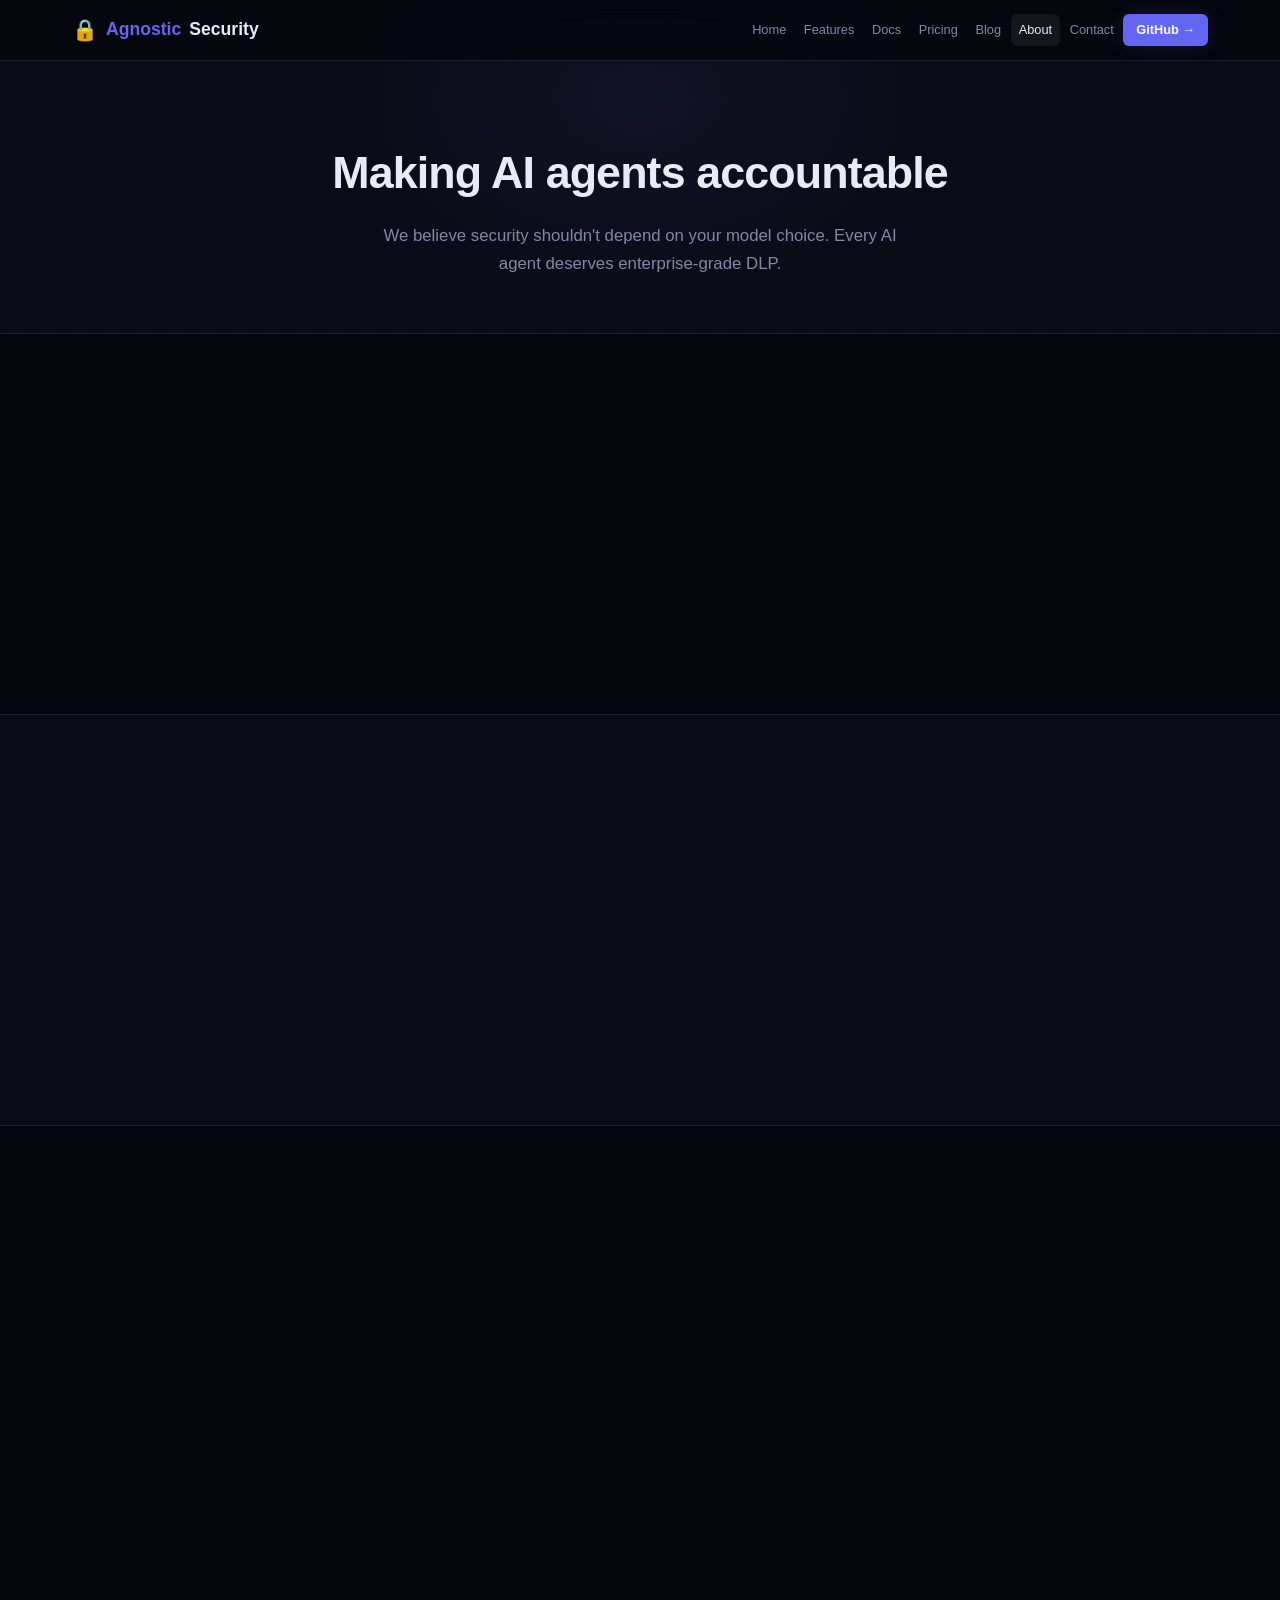
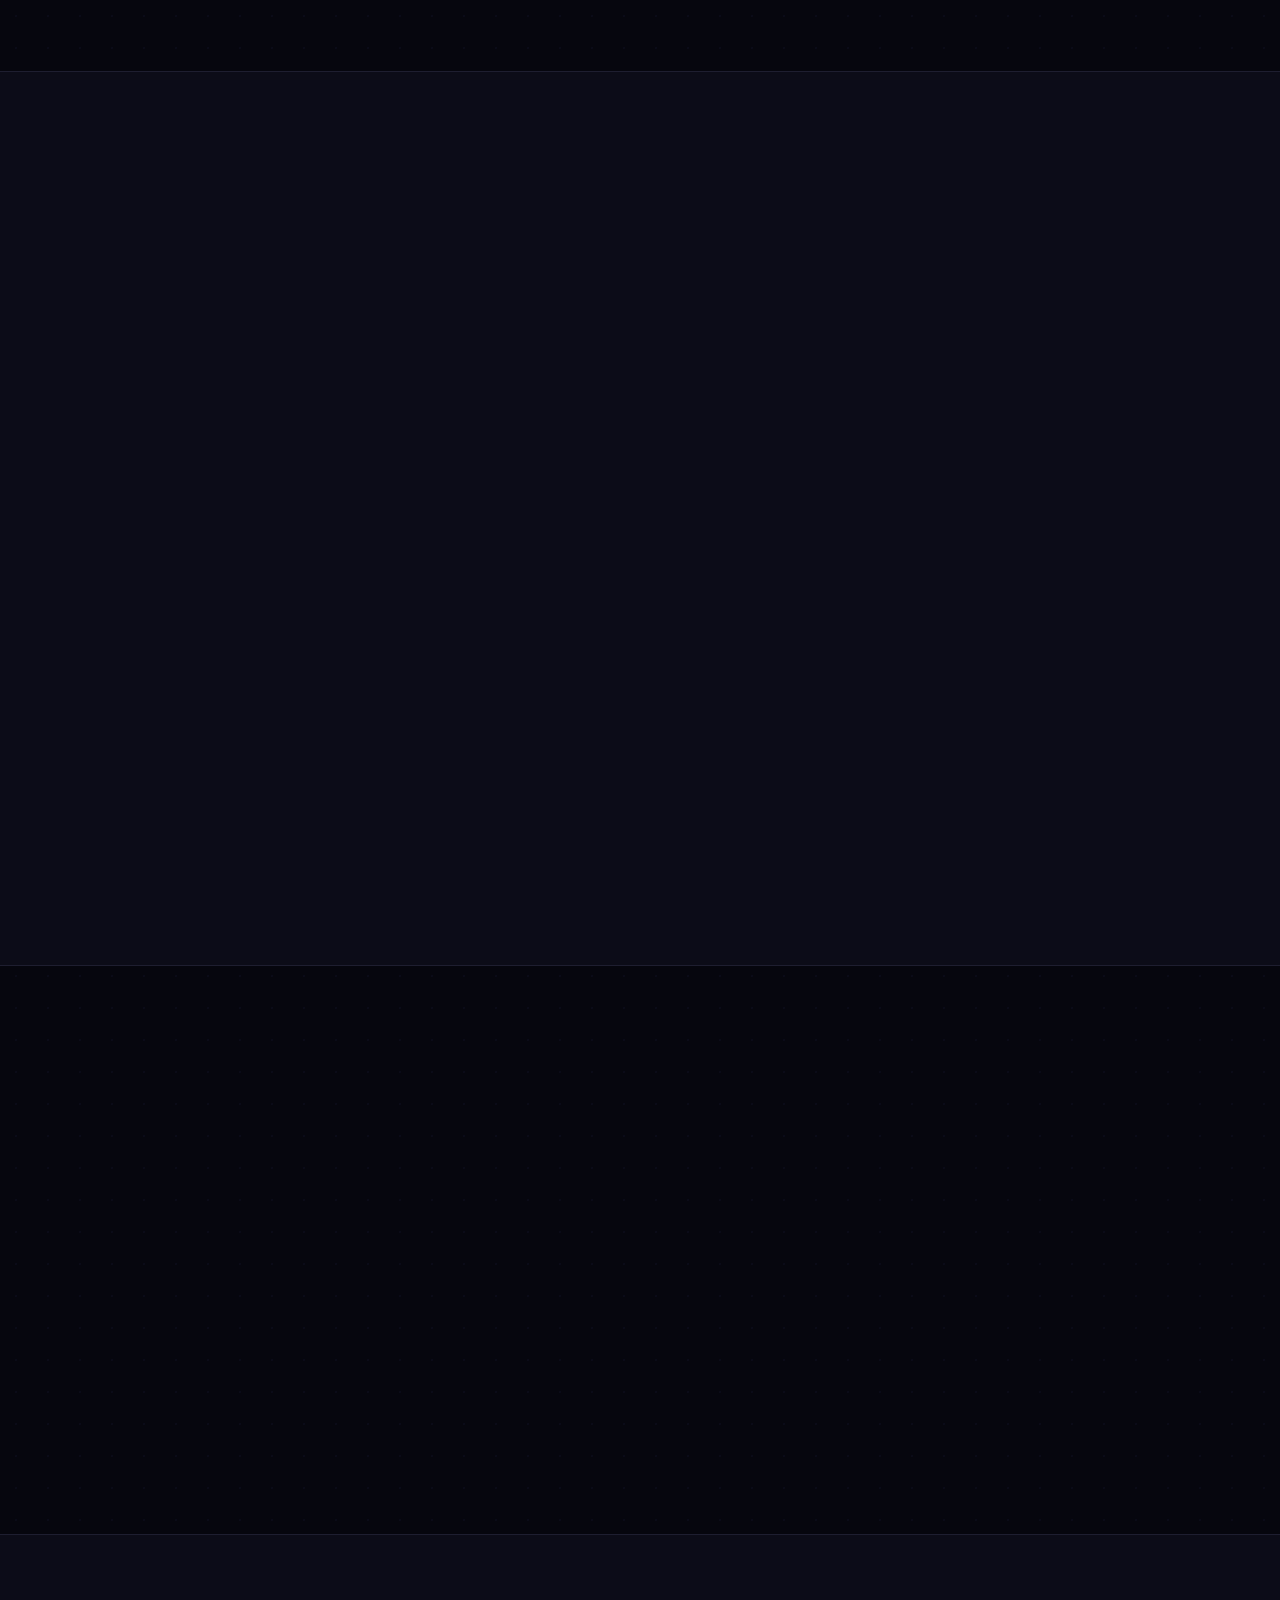
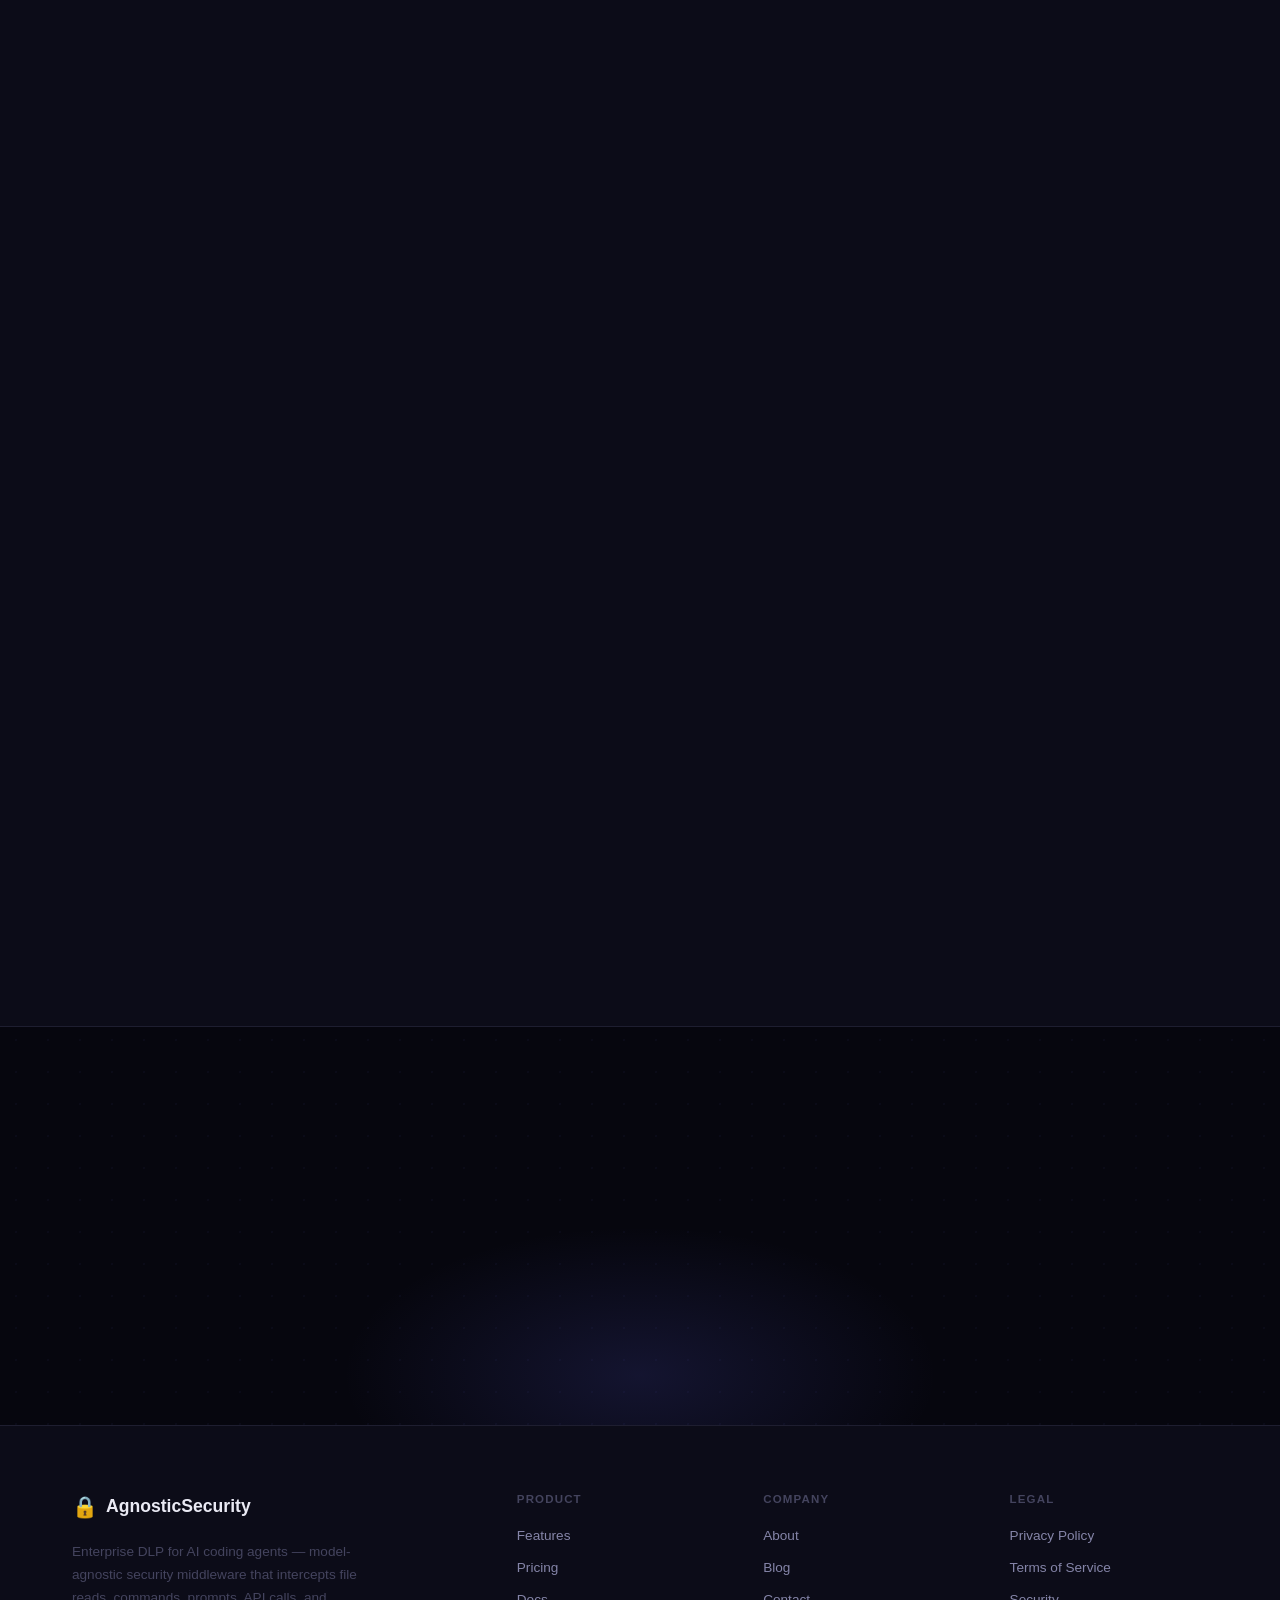
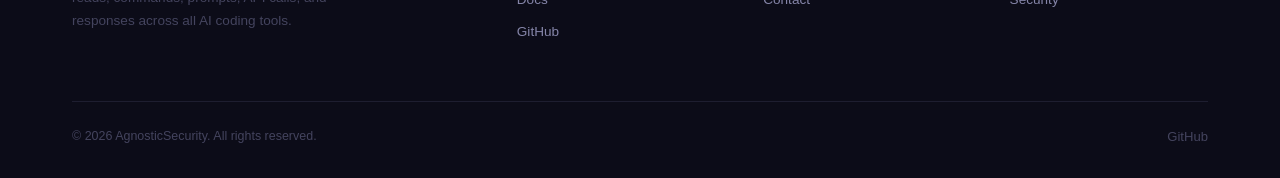
==== commit fe25003c: "fix: update GitHub links from kaushikdharamshi/AgnosticSecurity to secure-mind-live/agnostic-securit" ====
--- a/about.html
+++ b/about.html
@@ -3,24 +3,9 @@
 <head>
   <meta charset="UTF-8">
   <meta name="viewport" content="width=device-width, initial-scale=1.0">
-  <title>About SecureMind — Mission, Team & Story</title>
-  <meta name="description" content="Learn about SecureMind's mission to make AI coding agents accountable. Security shouldn't depend on your model choice. Meet the team building model-agnostic DLP.">
-  <meta name="keywords" content="SecureMind team, AI security mission, DLP for AI agents, model-agnostic security, AI agent accountability">
-  <meta name="author" content="SecureMind">
-  <meta name="robots" content="index, follow">
-  <link rel="canonical" href="https://securemind.live/about.html">
-  <meta property="og:type" content="website">
-  <meta property="og:url" content="https://securemind.live/about.html">
-  <meta property="og:site_name" content="SecureMind">
-  <meta property="og:title" content="About SecureMind — Mission, Team & Story">
-  <meta property="og:description" content="Learn about SecureMind's mission to make AI coding agents accountable. Security shouldn't depend on your model choice.">
-  <meta property="og:image" content="https://securemind.live/og-image.png">
-  <meta name="twitter:card" content="summary_large_image">
-  <meta name="twitter:site" content="@securemindlive">
-  <meta name="twitter:title" content="About SecureMind — Mission, Team & Story">
-  <meta name="twitter:description" content="Learn about SecureMind's mission to make AI coding agents accountable. Security shouldn't depend on your model choice.">
-  <meta name="twitter:image" content="https://securemind.live/og-image.png">
-  <link rel="icon" href="data:image/svg+xml,<svg xmlns='http://www.w3.org/2000/svg' viewBox='0 0 100 100'><text y='.9em' font-size='90'>🧠</text></svg>">
+  <title>About — AgnosticSecurity</title>
+  <meta name="description" content="Making AI agents accountable. Security shouldn't depend on your model choice.">
+  <link rel="icon" href="data:image/svg+xml,<svg xmlns='http://www.w3.org/2000/svg' viewBox='0 0 100 100'><text y='.9em' font-size='90'>🔒</text></svg>">
   <link rel="preconnect" href="https://fonts.googleapis.com">
   <link rel="preconnect" href="https://fonts.gstatic.com" crossorigin>
   <link href="https://fonts.googleapis.com/css2?family=Inter:wght@400;500;600;700;800&family=JetBrains+Mono:wght@400;500;600&display=swap" rel="stylesheet">
@@ -49,7 +34,7 @@
 <body>
   <nav class="nav">
     <div class="nav-inner">
-      <a href="index.html" class="nav-brand"><span class="icon">🧠</span> <span class="highlight">Secure</span>Mind</a>
+      <a href="index.html" class="nav-brand"><span class="icon">🔒</span> <span class="highlight">Agnostic</span>Security</a>
       <button class="nav-toggle" aria-label="Menu"><svg viewBox="0 0 24 24" fill="none" stroke="currentColor" stroke-width="2"><path d="M4 6h16M4 12h16M4 18h16"/></svg></button>
       <div class="nav-links">
         <a href="index.html">Home</a>
@@ -59,14 +44,14 @@
         <a href="blog.html">Blog</a>
         <a href="about.html" class="active">About</a>
         <a href="contact.html">Contact</a>
-        <a href="https://github.com/kaushikdharamshi/AgnosticSecurity" class="nav-cta">GitHub &rarr;</a>
+        <a href="https://github.com/secure-mind-live/agnostic-security-releases" class="nav-cta">GitHub &rarr;</a>
       </div>
     </div>
   </nav>
 
   <div class="page-header">
     <h1>Making AI agents accountable</h1>
-    <p>We believe security shouldn't depend on your model choice. Four products. Complete AI agent security coverage.</p>
+    <p>We believe security shouldn't depend on your model choice. Every AI agent deserves enterprise-grade DLP.</p>
   </div>
 
   <!-- Intro -->
@@ -74,7 +59,7 @@
     <div class="container-narrow">
       <div class="fade-in" style="font-size:0.95rem;color:var(--text-secondary);line-height:1.8;">
         <p style="margin-bottom:1.5rem;">AI coding assistants are running on developer machines with full access to .env files, API keys, SSH keys, customer PII, and source code. Every compliance framework &mdash; PCI-DSS, SOX, HIPAA &mdash; requires strict controls over sensitive data access. AI agents bypass every one of them.</p>
-        <p>SecureMind is a platform of four specialized products: SecureMind (DLP + privacy), Breach-Intel (agent security + breach intelligence), Sentinel (monitoring + knowledge graph), and SecureRapidClaw (rapid response + containment). Together they cover the full AI agent security lifecycle — built to be model-agnostic, local-first, and operational in 30 seconds.</p>
+        <p>AgnosticSecurity was born from the realization that DLP for AI agents can't be vendor-specific, cloud-dependent, or bolted on as an afterthought. It needs to be model-agnostic, local-first, and operational in 30 seconds.</p>
       </div>
     </div>
   </section>
@@ -140,7 +125,7 @@
         <h3>One problem. Seven layers. Zero compromise.</h3>
         <p>We watched AI coding assistants get deployed across enterprise teams with zero security controls. Copilot could read .env files. Claude Code could execute <code>cat ~/.ssh/id_rsa</code>. LangChain agents could exfiltrate customer data through API responses. Every compliance framework was being violated silently.</p>
         <p>The existing solutions were vendor-specific (GitHub's content exclusions only work with Copilot), reactive (secret scanning catches committed secrets, not prevented reads), or required massive infrastructure changes.</p>
-        <p>So we built the SecureMind platform So we built SecureMind &mdash; a model-agnostic security platformmdash; four specialized products (SecureMind, Breach-Intel, Sentinel, SecureRapidClaw) forming a model-agnostic security suite that intercepts file reads, commands, prompts, API calls, and responses across ALL AI coding tools. Seven layers of defense, working with any LLM provider, running entirely on the developer's machine.</p>
+        <p>So we built AgnosticSecurity &mdash; a model-agnostic security platform that intercepts file reads, commands, prompts, API calls, and responses across ALL AI coding tools. Seven layers of defense, working with any LLM provider, running entirely on the developer's machine.</p>
         <p>The result: install once, everything is protected. Swap from Copilot to Claude Code to Cursor &mdash; same DLP policies, same audit logs, same compliance rules.</p>
       </div>
     </div>
@@ -151,7 +136,7 @@
     <div class="container">
       <div class="section-header center fade-in">
         <span class="section-eyebrow"><span class="dot"></span> Team</span>
-        <h2 class="section-title">The people behind the SecureMind platform</h2>
+        <h2 class="section-title">The people behind AgnosticSecurity</h2>
       </div>
       <div class="grid-4 fade-in">
         <div class="team-card">
@@ -210,7 +195,7 @@
         <div class="timeline-item">
           <div class="timeline-date">Q1 2026 — March</div>
           <h4>securityagent-core extraction</h4>
-          <p>Extracted the DLP engine into a reusable package. SecureMind and SecurityAgent both consume the same core.</p>
+          <p>Extracted the DLP engine into a reusable package. AgnosticSecurity and SecurityAgent both consume the same core.</p>
         </div>
         <div class="timeline-item">
           <div class="timeline-date">Q2 2026 — April</div>
@@ -233,7 +218,7 @@
       <p class="section-sub" style="margin:1rem auto 2rem;position:relative;z-index:1;">Whether you're using Copilot, Claude Code, Cursor, or LangChain &mdash; we'd love to hear from you.</p>
       <div style="display:flex;gap:0.75rem;justify-content:center;flex-wrap:wrap;position:relative;z-index:1;">
         <a href="contact.html" class="btn btn-primary btn-lg">Get in Touch</a>
-        <a href="https://github.com/kaushikdharamshi/AgnosticSecurity" target="_blank" class="btn btn-outline btn-lg">View on GitHub &rarr;</a>
+        <a href="https://github.com/secure-mind-live/agnostic-security-releases" target="_blank" class="btn btn-outline btn-lg">View on GitHub &rarr;</a>
       </div>
     </div>
   </section>
@@ -243,15 +228,15 @@
     <div class="container">
       <div class="footer-grid">
         <div>
-          <div class="footer-brand"><span class="icon">🧠</span> SecureMind</div>
+          <div class="footer-brand"><span class="icon">🔒</span> AgnosticSecurity</div>
           <p class="footer-desc">Enterprise DLP for AI coding agents &mdash; model-agnostic security middleware that intercepts file reads, commands, prompts, API calls, and responses across all AI coding tools.</p>
         </div>
         <div>
-          <h4>Products</h4>
+          <h4>Product</h4>
           <a href="features.html" class="footer-link">Features</a>
           <a href="pricing.html" class="footer-link">Pricing</a>
           <a href="docs.html" class="footer-link">Docs</a>
-          <a href="https://github.com/kaushikdharamshi/AgnosticSecurity" target="_blank" class="footer-link">GitHub</a>
+          <a href="https://github.com/secure-mind-live/agnostic-security-releases" target="_blank" class="footer-link">GitHub</a>
         </div>
         <div>
           <h4>Company</h4>
@@ -267,9 +252,9 @@
         </div>
       </div>
       <div class="footer-bottom">
-        <span class="footer-copy">&copy; 2026 SecureMind. All rights reserved.</span>
+        <span class="footer-copy">&copy; 2026 AgnosticSecurity. All rights reserved.</span>
         <div class="footer-socials">
-          <a href="https://github.com/kaushikdharamshi/AgnosticSecurity" target="_blank">GitHub</a>
+          <a href="https://github.com/secure-mind-live/agnostic-security-releases" target="_blank">GitHub</a>
         </div>
       </div>
     </div>
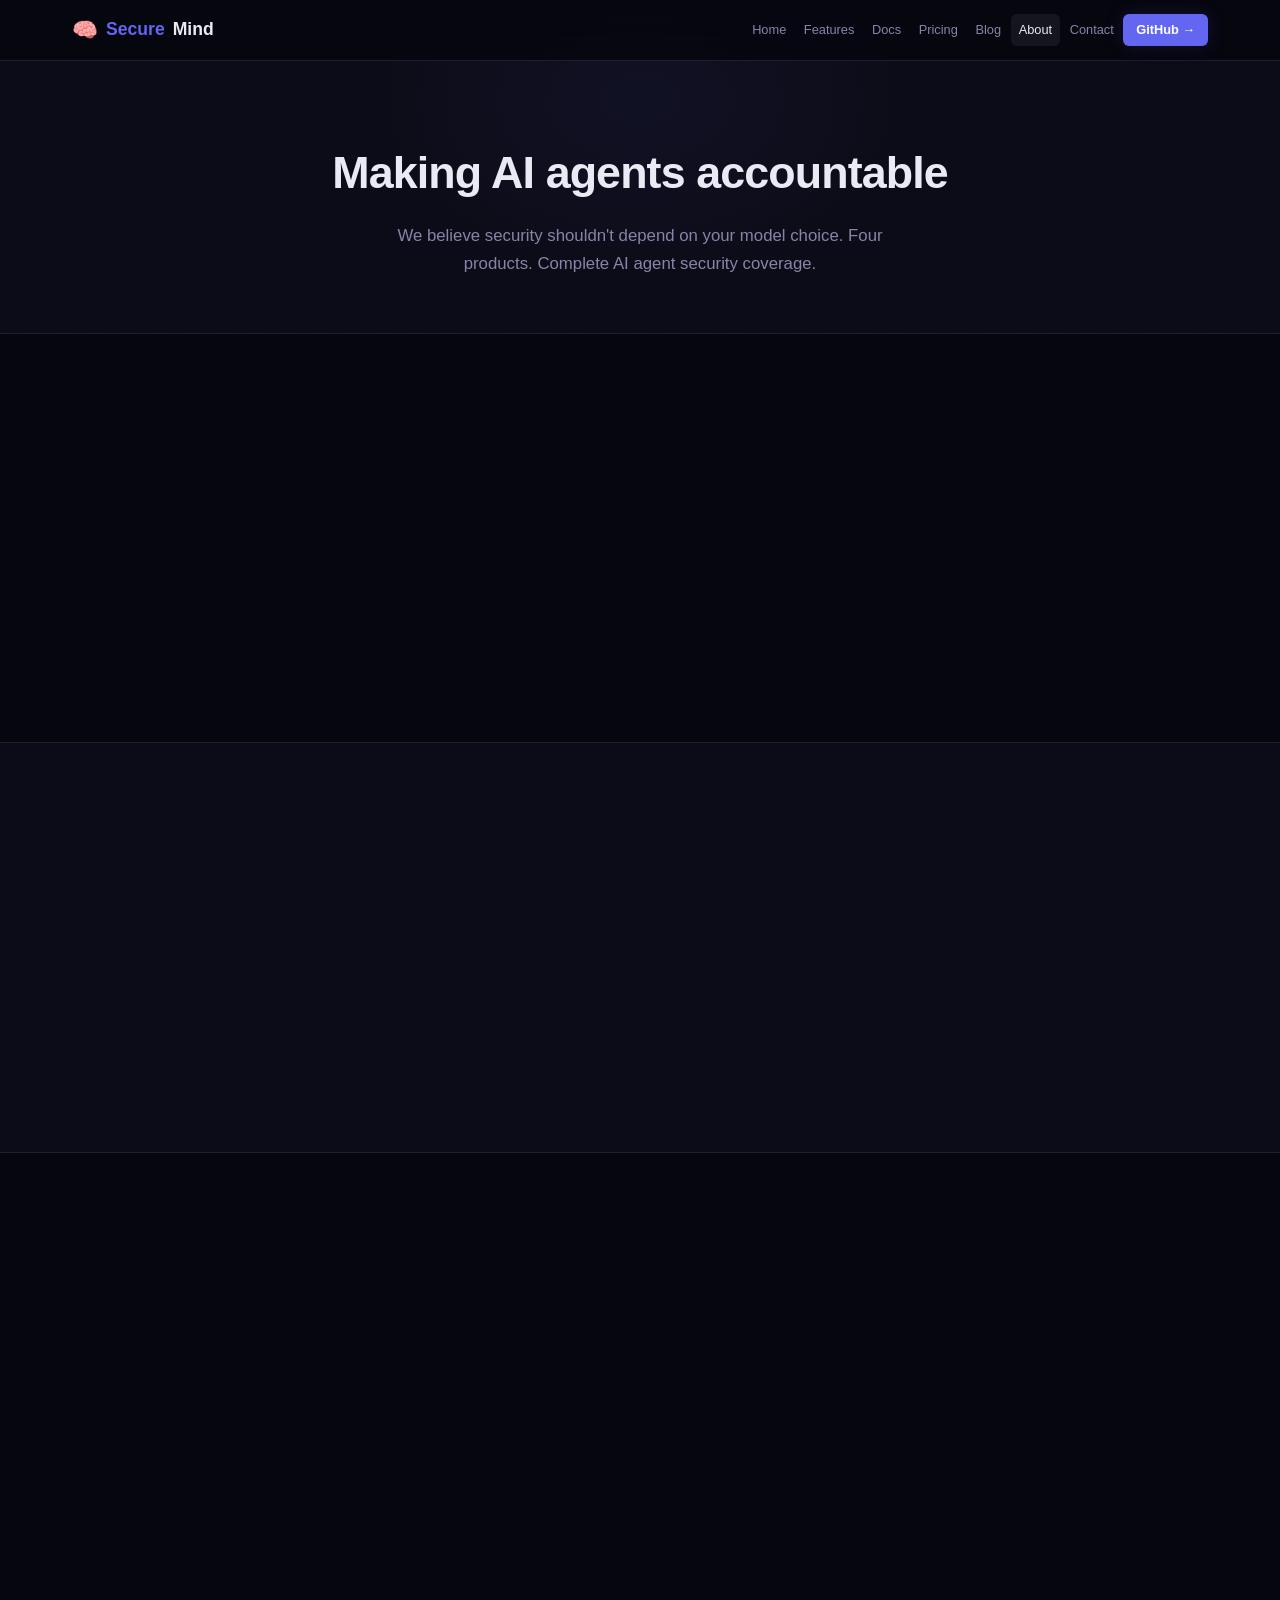
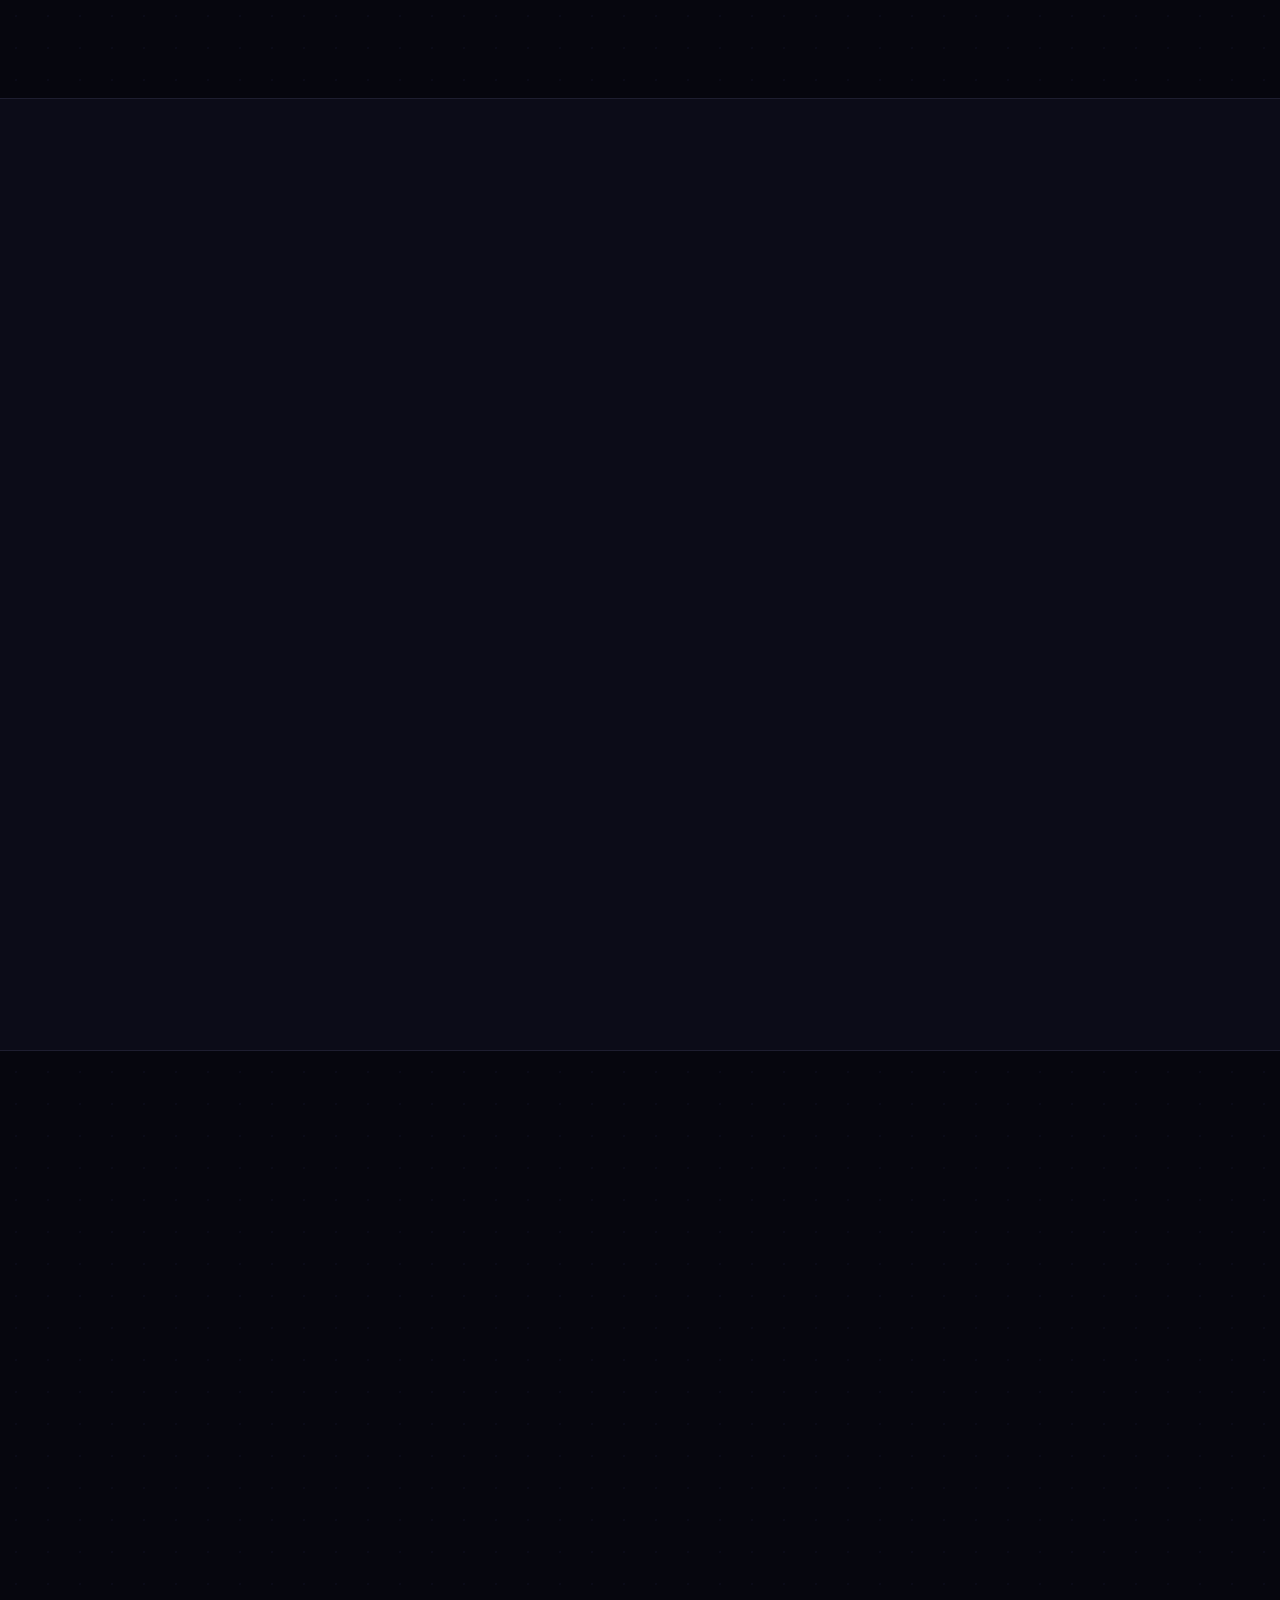
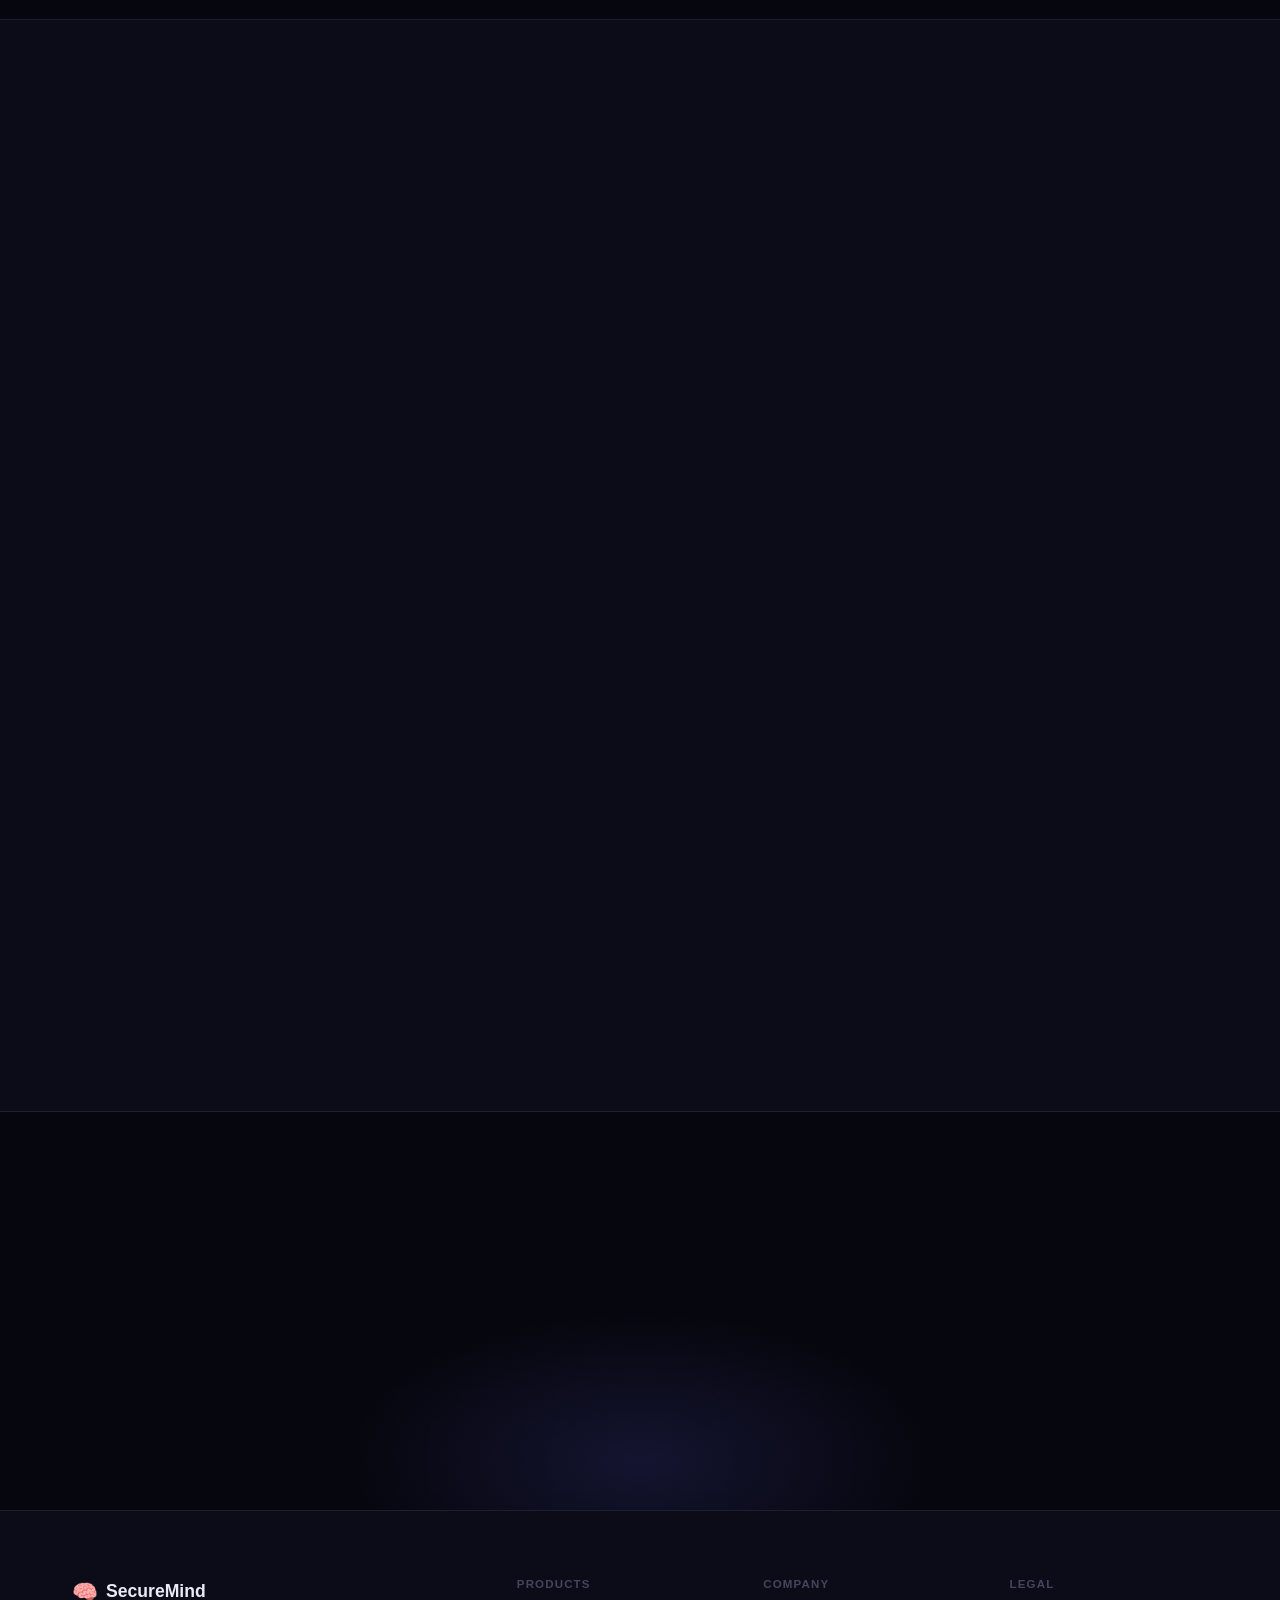
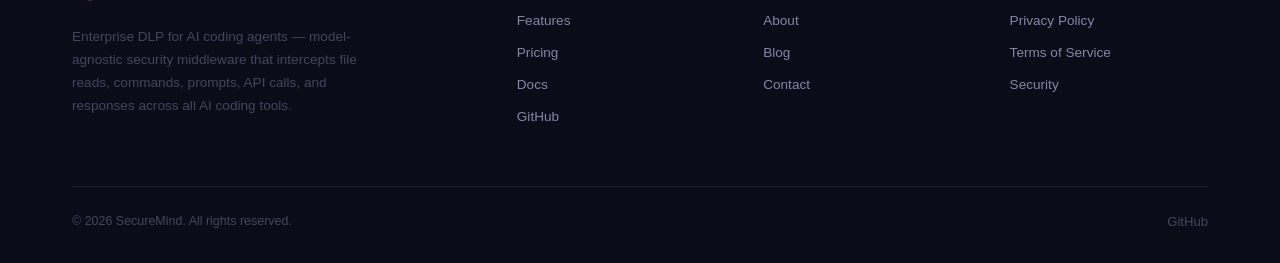
==== commit efa0a332: "Merge remote-tracking branch 'kaushik/main' # Conflicts: #	contact.html #	docs.html #	features.html " ====
--- a/about.html
+++ b/about.html
@@ -3,9 +3,24 @@
 <head>
   <meta charset="UTF-8">
   <meta name="viewport" content="width=device-width, initial-scale=1.0">
-  <title>About — AgnosticSecurity</title>
-  <meta name="description" content="Making AI agents accountable. Security shouldn't depend on your model choice.">
-  <link rel="icon" href="data:image/svg+xml,<svg xmlns='http://www.w3.org/2000/svg' viewBox='0 0 100 100'><text y='.9em' font-size='90'>🔒</text></svg>">
+  <title>About SecureMind — Mission, Team & Story</title>
+  <meta name="description" content="Learn about SecureMind's mission to make AI coding agents accountable. Security shouldn't depend on your model choice. Meet the team building model-agnostic DLP.">
+  <meta name="keywords" content="SecureMind team, AI security mission, DLP for AI agents, model-agnostic security, AI agent accountability">
+  <meta name="author" content="SecureMind">
+  <meta name="robots" content="index, follow">
+  <link rel="canonical" href="https://securemind.live/about.html">
+  <meta property="og:type" content="website">
+  <meta property="og:url" content="https://securemind.live/about.html">
+  <meta property="og:site_name" content="SecureMind">
+  <meta property="og:title" content="About SecureMind — Mission, Team & Story">
+  <meta property="og:description" content="Learn about SecureMind's mission to make AI coding agents accountable. Security shouldn't depend on your model choice.">
+  <meta property="og:image" content="https://securemind.live/og-image.png">
+  <meta name="twitter:card" content="summary_large_image">
+  <meta name="twitter:site" content="@securemindlive">
+  <meta name="twitter:title" content="About SecureMind — Mission, Team & Story">
+  <meta name="twitter:description" content="Learn about SecureMind's mission to make AI coding agents accountable. Security shouldn't depend on your model choice.">
+  <meta name="twitter:image" content="https://securemind.live/og-image.png">
+  <link rel="icon" href="data:image/svg+xml,<svg xmlns='http://www.w3.org/2000/svg' viewBox='0 0 100 100'><text y='.9em' font-size='90'>🧠</text></svg>">
   <link rel="preconnect" href="https://fonts.googleapis.com">
   <link rel="preconnect" href="https://fonts.gstatic.com" crossorigin>
   <link href="https://fonts.googleapis.com/css2?family=Inter:wght@400;500;600;700;800&family=JetBrains+Mono:wght@400;500;600&display=swap" rel="stylesheet">
@@ -34,7 +49,7 @@
 <body>
   <nav class="nav">
     <div class="nav-inner">
-      <a href="index.html" class="nav-brand"><span class="icon">🔒</span> <span class="highlight">Agnostic</span>Security</a>
+      <a href="index.html" class="nav-brand"><span class="icon">🧠</span> <span class="highlight">Secure</span>Mind</a>
       <button class="nav-toggle" aria-label="Menu"><svg viewBox="0 0 24 24" fill="none" stroke="currentColor" stroke-width="2"><path d="M4 6h16M4 12h16M4 18h16"/></svg></button>
       <div class="nav-links">
         <a href="index.html">Home</a>
@@ -51,7 +66,7 @@
 
   <div class="page-header">
     <h1>Making AI agents accountable</h1>
-    <p>We believe security shouldn't depend on your model choice. Every AI agent deserves enterprise-grade DLP.</p>
+    <p>We believe security shouldn't depend on your model choice. Four products. Complete AI agent security coverage.</p>
   </div>
 
   <!-- Intro -->
@@ -59,7 +74,7 @@
     <div class="container-narrow">
       <div class="fade-in" style="font-size:0.95rem;color:var(--text-secondary);line-height:1.8;">
         <p style="margin-bottom:1.5rem;">AI coding assistants are running on developer machines with full access to .env files, API keys, SSH keys, customer PII, and source code. Every compliance framework &mdash; PCI-DSS, SOX, HIPAA &mdash; requires strict controls over sensitive data access. AI agents bypass every one of them.</p>
-        <p>AgnosticSecurity was born from the realization that DLP for AI agents can't be vendor-specific, cloud-dependent, or bolted on as an afterthought. It needs to be model-agnostic, local-first, and operational in 30 seconds.</p>
+        <p>SecureMind is a platform of four specialized products: SecureMind (DLP + privacy), Breach-Intel (agent security + breach intelligence), Sentinel (monitoring + knowledge graph), and SecureRapidClaw (rapid response + containment). Together they cover the full AI agent security lifecycle — built to be model-agnostic, local-first, and operational in 30 seconds.</p>
       </div>
     </div>
   </section>
@@ -125,7 +140,7 @@
         <h3>One problem. Seven layers. Zero compromise.</h3>
         <p>We watched AI coding assistants get deployed across enterprise teams with zero security controls. Copilot could read .env files. Claude Code could execute <code>cat ~/.ssh/id_rsa</code>. LangChain agents could exfiltrate customer data through API responses. Every compliance framework was being violated silently.</p>
         <p>The existing solutions were vendor-specific (GitHub's content exclusions only work with Copilot), reactive (secret scanning catches committed secrets, not prevented reads), or required massive infrastructure changes.</p>
-        <p>So we built AgnosticSecurity &mdash; a model-agnostic security platform that intercepts file reads, commands, prompts, API calls, and responses across ALL AI coding tools. Seven layers of defense, working with any LLM provider, running entirely on the developer's machine.</p>
+        <p>So we built the SecureMind platform So we built SecureMind &mdash; a model-agnostic security platformmdash; four specialized products (SecureMind, Breach-Intel, Sentinel, SecureRapidClaw) forming a model-agnostic security suite that intercepts file reads, commands, prompts, API calls, and responses across ALL AI coding tools. Seven layers of defense, working with any LLM provider, running entirely on the developer's machine.</p>
         <p>The result: install once, everything is protected. Swap from Copilot to Claude Code to Cursor &mdash; same DLP policies, same audit logs, same compliance rules.</p>
       </div>
     </div>
@@ -136,7 +151,7 @@
     <div class="container">
       <div class="section-header center fade-in">
         <span class="section-eyebrow"><span class="dot"></span> Team</span>
-        <h2 class="section-title">The people behind AgnosticSecurity</h2>
+        <h2 class="section-title">The people behind the SecureMind platform</h2>
       </div>
       <div class="grid-4 fade-in">
         <div class="team-card">
@@ -195,7 +210,7 @@
         <div class="timeline-item">
           <div class="timeline-date">Q1 2026 — March</div>
           <h4>securityagent-core extraction</h4>
-          <p>Extracted the DLP engine into a reusable package. AgnosticSecurity and SecurityAgent both consume the same core.</p>
+          <p>Extracted the DLP engine into a reusable package. SecureMind and SecurityAgent both consume the same core.</p>
         </div>
         <div class="timeline-item">
           <div class="timeline-date">Q2 2026 — April</div>
@@ -228,11 +243,11 @@
     <div class="container">
       <div class="footer-grid">
         <div>
-          <div class="footer-brand"><span class="icon">🔒</span> AgnosticSecurity</div>
+          <div class="footer-brand"><span class="icon">🧠</span> SecureMind</div>
           <p class="footer-desc">Enterprise DLP for AI coding agents &mdash; model-agnostic security middleware that intercepts file reads, commands, prompts, API calls, and responses across all AI coding tools.</p>
         </div>
         <div>
-          <h4>Product</h4>
+          <h4>Products</h4>
           <a href="features.html" class="footer-link">Features</a>
           <a href="pricing.html" class="footer-link">Pricing</a>
           <a href="docs.html" class="footer-link">Docs</a>
@@ -252,7 +267,7 @@
         </div>
       </div>
       <div class="footer-bottom">
-        <span class="footer-copy">&copy; 2026 AgnosticSecurity. All rights reserved.</span>
+        <span class="footer-copy">&copy; 2026 SecureMind. All rights reserved.</span>
         <div class="footer-socials">
           <a href="https://github.com/secure-mind-live/agnostic-security-releases" target="_blank">GitHub</a>
         </div>
